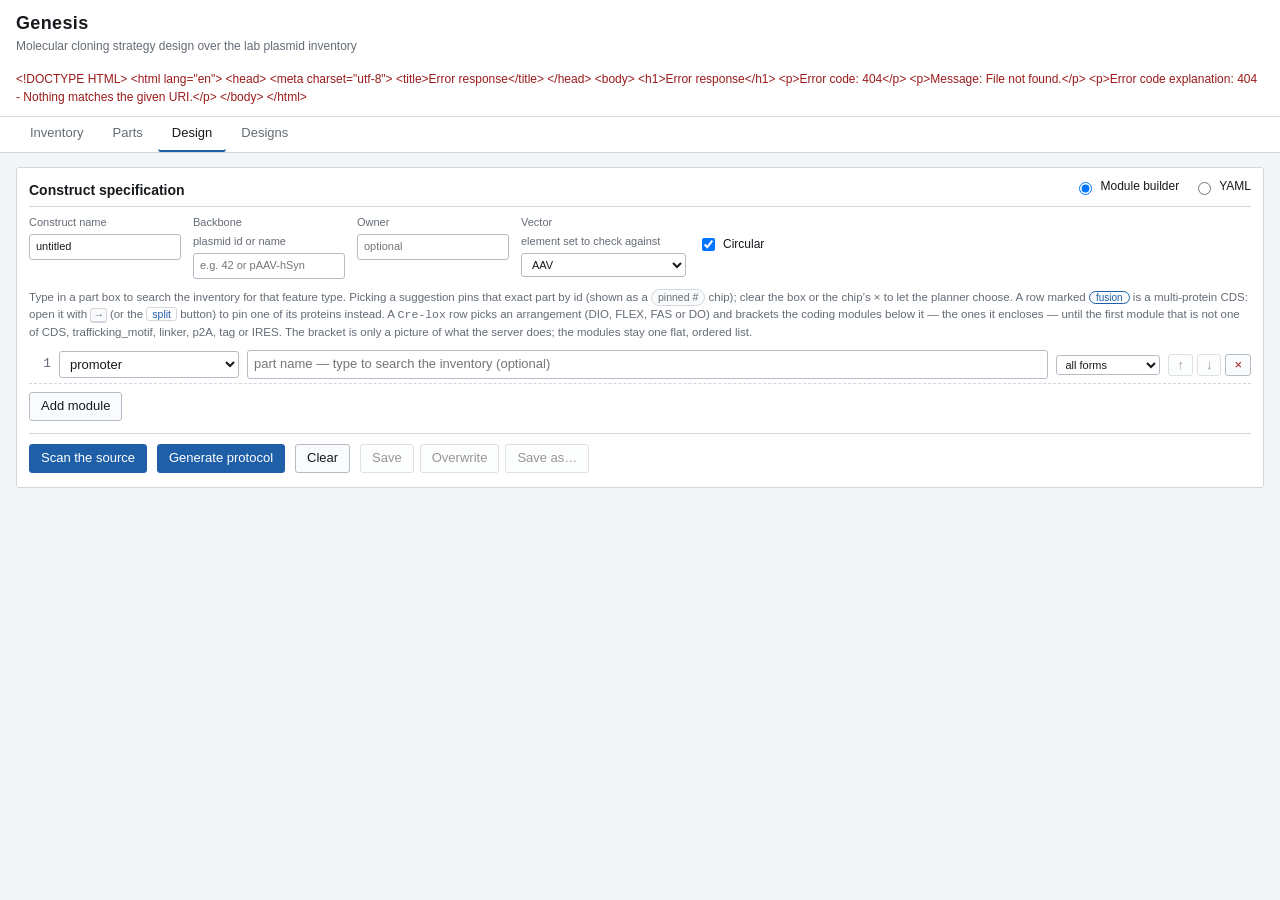
==== web/index.html @ 77aee43c "Settle the parents before writing a protocol around them Generate plan did everything at once: resol" ====
<!DOCTYPE html>
<html lang="en">
<head>
<meta charset="utf-8">
<meta name="viewport" content="width=device-width, initial-scale=1">
<title>Genesis</title>
<link rel="stylesheet" href="style.css">
</head>
<body>

<header class="topbar">
  <div class="brand">
    <h1>Genesis</h1>
    <p class="subtitle">Molecular cloning strategy design over the lab plasmid inventory</p>
  </div>
  <div class="stats" id="stats">
    <span class="stat-loading">loading stats&hellip;</span>
  </div>
</header>

<nav class="tabs" id="tabs">
  <button type="button" class="tab" data-tab="inventory">Inventory</button>
  <button type="button" class="tab" data-tab="parts">Parts</button>
  <button type="button" class="tab active" data-tab="design">Design</button>
  <button type="button" class="tab" data-tab="designs">Designs</button>
</nav>

<main>

  <!-- ================= INVENTORY ================= -->
  <section class="panel" id="panel-inventory" hidden>
    <div class="toolbar">
      <label>Search
        <input type="search" id="inv-q" placeholder="name, description or feature">
      </label>
      <label>Owner
        <select id="inv-owner"><option value="">all owners</option></select>
      </label>
      <button type="button" id="inv-go">Search</button>
      <span class="status" id="inv-status"></span>
    </div>
    <div class="split">
      <div class="split-main">
        <div id="inv-table" class="scroll-y"></div>
      </div>
      <aside class="split-side" id="inv-detail">
        <p class="muted">Select a plasmid to see its annotations and feature map.</p>
      </aside>
    </div>
  </section>

  <!-- ================= PARTS ================= -->
  <section class="panel" id="panel-parts" hidden>
    <div class="toolbar">
      <label>Type
        <select id="part-type"><option value="">all types</option></select>
      </label>
      <label>Search
        <input type="search" id="part-q" placeholder="part name">
      </label>
      <button type="button" id="part-go">Search</button>
      <span class="status" id="part-status"></span>
    </div>
    <div class="split">
      <div class="split-main">
        <div id="part-table" class="scroll-y"></div>
      </div>
      <aside class="split-side" id="part-detail">
        <p class="muted">Select a part to list its source plasmids.</p>
      </aside>
    </div>
  </section>

  <!-- ================= DESIGN ================= -->
  <section class="panel" id="panel-design">
    <div class="card builder">
      <div class="card-head">
        <h2>Construct specification</h2>
        <div class="mode-switch">
          <label><input type="radio" name="spec-mode" value="builder" checked> Module builder</label>
          <label><input type="radio" name="spec-mode" value="yaml"> YAML</label>
        </div>
      </div>

      <div id="builder-pane">
        <div class="field-row">
          <label>Construct name
            <input type="text" id="spec-name" value="untitled" placeholder="pAAV-hSyn-DIO-...">
          </label>
          <label>Backbone <span class="hint">plasmid id or name</span>
            <input type="text" id="spec-backbone" placeholder="e.g. 42 or pAAV-hSyn">
          </label>
          <label>Owner
            <input type="text" id="spec-owner" placeholder="optional">
          </label>
          <label>Vector <span class="hint">element set to check against</span>
            <select id="spec-vector">
              <option value="AAV" selected>AAV</option>
              <option value="">Auto (infer from backbone)</option>
              <option value="lentiviral">Lentiviral</option>
              <option value="plasmid">Plain plasmid</option>
            </select>
          </label>
          <label class="checkbox"><input type="checkbox" id="spec-circular" checked> Circular</label>
        </div>
        <p class="hint builder-hint">
          Type in a part box to search the inventory for that feature type.
          Picking a suggestion pins that exact part by id (shown as a
          <span class="pin-chip pin-chip-demo">pinned&nbsp;#</span> chip);
          clear the box or the chip&rsquo;s &times; to let the planner choose.
          A row marked <span class="seg-badge seg-badge-fusion">fusion</span> is a
          multi-protein CDS: open it with <kbd>&rarr;</kbd> (or the
          <span class="seg-open-demo">split</span> button) to pin one of its
          proteins instead.
          A <code>Cre-lox</code> row picks an arrangement (DIO, FLEX, FAS or DO)
          and brackets the coding modules below it &mdash; the ones it encloses
          &mdash; until the first module that is not one of CDS,
          trafficking_motif, linker, p2A, tag or IRES. The bracket is only a
          picture of what the server does; the modules stay one flat, ordered
          list.
        </p>
        <div id="modules"></div>
        <button type="button" id="add-module" class="secondary">Add module</button>
      </div>

      <div id="yaml-pane" hidden>
        <p class="hint">Flat YAML: top-level scalars plus a <code>modules:</code> list.</p>
        <textarea id="spec-yaml" spellcheck="false" rows="14"></textarea>
      </div>

      <div class="card-foot">
        <button type="button" id="scan" class="primary">Scan the source</button>
        <button type="button" id="generate" class="primary">Generate protocol</button>
        <button type="button" id="clear-spec" class="secondary"
                title="Reset the specification to an empty one and remove the plan on screen">Clear</button>
        <span class="save-group">
          <button type="button" id="save-version" class="secondary" disabled>Save</button>
          <button type="button" id="save-overwrite" class="secondary" disabled>Overwrite</button>
          <button type="button" id="save-as" class="secondary" disabled>Save as&hellip;</button>
        </span>
        <span class="status" id="design-status"></span>
      </div>
      <p class="save-link muted small" id="save-link"></p>
    </div>

    <div id="plan-out"></div>
  </section>

  <!-- ================= DESIGNS ================= -->
  <section class="panel" id="panel-designs" hidden>
    <div class="toolbar">
      <button type="button" id="designs-go">Reload</button>
      <span class="status" id="designs-status"></span>
    </div>
    <div id="designs-table" class="scroll-y"></div>
  </section>

</main>

<!-- Confirmation / prompt dialogs are built into this host by app.js. -->
<div id="modal-host" hidden></div>

<script src="app.js"></script>
</body>
</html>
---- web/style.css ----
/* Genesis - scientific-instrument UI. Light and dark via prefers-color-scheme. */

:root {
  --bg: #f4f5f7;
  --surface: #ffffff;
  --surface-2: #fafbfc;
  --border: #d3d7dd;
  --border-strong: #b6bcc5;
  --text: #16191d;
  --text-muted: #646c77;
  --accent: #1f5fa8;
  --accent-text: #ffffff;
  --row-hover: #eef3f9;
  --row-selected: #dfeaf7;

  --error-bg: #fdecec;
  --error-border: #d94040;
  --error-text: #9b1b1b;
  --warn-bg: #fdf5e3;
  --warn-border: #d39a16;
  --warn-text: #8a5d04;
  --ok-bg: #e9f5ec;
  --ok-border: #3f8f58;
  --ok-text: #226634;

  --overlay-shadow: 0 6px 18px rgba(16, 20, 26, 0.18);

  --mono: ui-monospace, "SF Mono", SFMono-Regular, Menlo, Consolas,
          "Liberation Mono", monospace;
  --sans: -apple-system, BlinkMacSystemFont, "Segoe UI", Roboto, "Helvetica Neue",
          Arial, "Noto Sans", sans-serif;

  --radius: 3px;
}

@media (prefers-color-scheme: dark) {
  :root {
    --bg: #15181c;
    --surface: #1d2126;
    --surface-2: #22262c;
    --border: #343a42;
    --border-strong: #4a515b;
    --text: #e3e6ea;
    --text-muted: #949ca7;
    --accent: #5a9bea;
    --accent-text: #0f1317;
    --row-hover: #262c34;
    --row-selected: #2b3744;

    --error-bg: #3a1f1f;
    --error-border: #e06060;
    --error-text: #ff9c9c;
    --warn-bg: #352c16;
    --warn-border: #d9a93a;
    --warn-text: #f0c56a;
    --ok-bg: #1d3327;
    --ok-border: #5bab74;
    --ok-text: #8fd3a4;

    --overlay-shadow: 0 8px 22px rgba(0, 0, 0, 0.6);
  }
}

* { box-sizing: border-box; }

html { -webkit-text-size-adjust: 100%; }

body {
  margin: 0;
  background: var(--bg);
  color: var(--text);
  font-family: var(--sans);
  font-size: 13px;
  line-height: 1.45;
}

h1, h2, h3, h4 { margin: 0; font-weight: 600; }
h1 { font-size: 18px; letter-spacing: 0.02em; }
h2 { font-size: 14px; }
h3 { font-size: 13px; }
h4 {
  font-size: 11px;
  text-transform: uppercase;
  letter-spacing: 0.07em;
  color: var(--text-muted);
  margin: 16px 0 6px;
}

code, .mono { font-family: var(--mono); font-size: 11.5px; }

/* ---------------- header ---------------- */

.topbar {
  display: flex;
  align-items: flex-end;
  justify-content: space-between;
  gap: 16px;
  flex-wrap: wrap;
  padding: 10px 16px;
  background: var(--surface);
  border-bottom: 1px solid var(--border);
}

.subtitle { margin: 2px 0 0; color: var(--text-muted); font-size: 12px; }

.stats { display: flex; gap: 14px; flex-wrap: wrap; font-size: 12px; }
.stat { color: var(--text-muted); }
.stat b { color: var(--text); font-variant-numeric: tabular-nums; }
.stat-loading { color: var(--text-muted); }
.stat-error { color: var(--error-text); }

/* ---------------- tabs ---------------- */

.tabs {
  display: flex;
  gap: 1px;
  padding: 0 16px;
  background: var(--surface);
  border-bottom: 1px solid var(--border);
}

.tab {
  appearance: none;
  -webkit-appearance: none;
  background: none;
  border: 0;
  border-bottom: 2px solid transparent;
  color: var(--text-muted);
  font: inherit;
  font-weight: 500;
  padding: 7px 14px;
  cursor: pointer;
}
.tab:hover { color: var(--text); }
.tab.active { color: var(--text); border-bottom-color: var(--accent); }

main { padding: 14px 16px 48px; }

/* ---------------- toolbar + form controls ---------------- */

.toolbar {
  display: flex;
  align-items: flex-end;
  gap: 10px;
  flex-wrap: wrap;
  margin-bottom: 10px;
}

label {
  display: flex;
  flex-direction: column;
  gap: 3px;
  font-size: 11px;
  color: var(--text-muted);
}
label.checkbox {
  flex-direction: row;
  align-items: center;
  gap: 5px;
  font-size: 12px;
  color: var(--text);
  padding-bottom: 5px;
}

.hint { color: var(--text-muted); font-weight: 400; }

input[type="text"], input[type="search"], select, textarea {
  font: inherit;
  color: var(--text);
  background: var(--surface);
  border: 1px solid var(--border-strong);
  border-radius: var(--radius);
  padding: 4px 6px;
  min-width: 150px;
}
textarea {
  width: 100%;
  font-family: var(--mono);
  font-size: 12px;
  resize: vertical;
}
input:focus, select:focus, textarea:focus {
  outline: 2px solid var(--accent);
  outline-offset: -1px;
}

button {
  font: inherit;
  font-weight: 500;
  padding: 4px 11px;
  border: 1px solid var(--border-strong);
  border-radius: var(--radius);
  background: var(--surface-2);
  color: var(--text);
  cursor: pointer;
}
button:hover:not(:disabled) { background: var(--row-hover); }
button:disabled { opacity: 0.45; cursor: default; }
button.primary {
  background: var(--accent);
  border-color: var(--accent);
  color: var(--accent-text);
}
/* Must restate the background: the generic button:hover rule above is more
   specific than button.primary, and would otherwise wash this one out. */
button.primary:hover:not(:disabled) {
  background: var(--accent);
  filter: brightness(1.12);
}
button.danger { color: var(--error-text); }

.button-row { display: flex; gap: 8px; align-items: center; flex-wrap: wrap; }

/* ---------------- status + errors ---------------- */

.status { font-size: 11.5px; color: var(--text-muted); }
.status-busy { color: var(--accent); }
.status-ok { color: var(--ok-text); }
.status-error { color: var(--error-text); font-weight: 600; }

.errorbox {
  display: flex;
  flex-direction: column;
  gap: 3px;
  background: var(--error-bg);
  border: 1px solid var(--error-border);
  border-left-width: 4px;
  border-radius: var(--radius);
  color: var(--error-text);
  padding: 8px 10px;
  margin: 8px 0;
}

.muted { color: var(--text-muted); }
.small { font-size: 11.5px; }
.inline-warn { color: var(--warn-text); }

/* ---------------- layout ---------------- */

.split { display: flex; gap: 14px; align-items: flex-start; }
.split-main { flex: 1 1 55%; min-width: 0; }
.split-side {
  flex: 1 1 45%;
  min-width: 0;
  background: var(--surface);
  border: 1px solid var(--border);
  border-radius: var(--radius);
  padding: 10px 12px;
  max-height: calc(100vh - 170px);
  overflow: auto;
}

@media (max-width: 900px) {
  .split { flex-direction: column; }
  .split-main, .split-side { width: 100%; flex: 1 1 auto; }
}

.scroll-y { max-height: calc(100vh - 190px); overflow: auto; }
.scroll-y.mid { max-height: 320px; }

.card {
  background: var(--surface);
  border: 1px solid var(--border);
  border-radius: var(--radius);
  padding: 10px 12px 14px;
  margin-bottom: 14px;
}
.card-head {
  display: flex;
  align-items: baseline;
  justify-content: space-between;
  gap: 12px;
  flex-wrap: wrap;
  border-bottom: 1px solid var(--border);
  padding-bottom: 6px;
  margin-bottom: 8px;
}
.card-foot {
  display: flex;
  align-items: center;
  gap: 10px;
  flex-wrap: wrap;
  margin-top: 12px;
  border-top: 1px solid var(--border);
  padding-top: 10px;
}

/* ---------------- tables ---------------- */

table.grid {
  width: 100%;
  border-collapse: collapse;
  font-size: 12px;
}
table.grid th {
  position: sticky;
  top: 0;
  z-index: 1;
  text-align: left;
  font-size: 10.5px;
  text-transform: uppercase;
  letter-spacing: 0.06em;
  color: var(--text-muted);
  font-weight: 600;
  background: var(--surface-2);
  border-bottom: 1px solid var(--border-strong);
  padding: 5px 7px;
  white-space: nowrap;
}
table.grid td {
  padding: 4px 7px;
  border-bottom: 1px solid var(--border);
  vertical-align: top;
}
table.grid tbody tr:nth-child(even) { background: var(--surface-2); }
table.grid tbody tr.clickable { cursor: pointer; }
table.grid tbody tr.clickable:hover { background: var(--row-hover); }
table.grid .num {
  text-align: right;
  white-space: nowrap;
  font-variant-numeric: tabular-nums;
}

.pill {
  display: inline-block;
  padding: 0 6px;
  border-radius: 9px;
  font-size: 10.5px;
  background: var(--surface-2);
  border: 1px solid var(--border);
  color: var(--text-muted);
  white-space: nowrap;
}
.pill-ok { background: var(--ok-bg); border-color: var(--ok-border); color: var(--ok-text); }
.pill-warn { background: var(--warn-bg); border-color: var(--warn-border); color: var(--warn-text); }
.pill-bad { background: var(--error-bg); border-color: var(--error-border); color: var(--error-text); }

.typetag { display: inline-flex; align-items: center; gap: 5px; white-space: nowrap; }
.swatch {
  display: inline-block;
  width: 9px;
  height: 9px;
  border-radius: 2px;
  flex: none;
}

dl.meta {
  display: grid;
  grid-template-columns: max-content 1fr;
  gap: 2px 10px;
  margin: 6px 0 0;
  font-size: 12px;
}
dl.meta dt { color: var(--text-muted); }
dl.meta dd { margin: 0; overflow-wrap: anywhere; }

/* ---------------- feature map ---------------- */

.map-wrap { margin: 6px 0 4px; }
.map-svg {
  width: 100%;
  /* The SVG sets its own height; it grows when codon-marker label rows are
     needed, and is exactly 132px when there are none. */
  min-height: 132px;
  overflow: hidden;
  background: var(--surface-2);
  border: 1px solid var(--border);
  border-radius: var(--radius);
}
.featuremap { display: block; }
.featuremap .axis-line, .featuremap .axis-tick {
  stroke: var(--border-strong);
  stroke-width: 1;
}
.featuremap .axis-label { fill: var(--text-muted); font-size: 10px; font-family: var(--mono); }
.featuremap .feat { stroke: rgba(0, 0, 0, 0.25); stroke-width: 0.5; }
/* Reverse-strand features: below the axis and outlined, so the inverted
   payload of a DIO cassette is distinguishable at a glance. */
.featuremap .feat-rev {
  stroke: var(--text);
  stroke-width: 1;
  stroke-dasharray: 3 2;
}
.featuremap .feat-label {
  fill: #ffffff;
  font-size: 10px;
  font-family: var(--sans);
  pointer-events: none;
}

/* ---- codon markers (start / stop / defects) ---- */
/* One pair of colour tokens per kind, inherited by the SVG group and by the
   legend chip. `--mark-color` draws the tick and swatch (the saturated border
   token, which has to read against a coloured feature block); `--mark-text`
   is the label (the darker/lighter text token, which has to read against the
   map background in both themes). This is the same split the rest of the app
   makes between `--*-border` and `--*-text`. */
.mark-ok { --mark-color: var(--ok-border); --mark-text: var(--ok-text); }
.mark-stop { --mark-color: var(--accent); --mark-text: var(--accent); }
.mark-warn { --mark-color: var(--warn-border); --mark-text: var(--warn-text); }
.mark-err { --mark-color: var(--error-border); --mark-text: var(--error-text); }

.featuremap .mark-hit { fill: transparent; stroke: none; }
.featuremap .mark-tick {
  stroke: var(--mark-color);
  stroke-width: 2;
  pointer-events: none;
}
.featuremap .mark-head { fill: var(--mark-color); pointer-events: none; }
.featuremap .mark-leader {
  stroke: var(--mark-color);
  stroke-width: 1;
  opacity: 0.65;
  pointer-events: none;
}
.featuremap .mark-label {
  fill: var(--mark-text);
  font-size: 10px;
  font-family: var(--sans);
  pointer-events: none;
}
/* Defects must read as defects: heavier tick, bolder label. */
.featuremap .mark-warn .mark-tick,
.featuremap .mark-err .mark-tick { stroke-width: 3; }
.featuremap .mark-warn .mark-label,
.featuremap .mark-err .mark-label { font-weight: 700; }
.featuremap .mark:hover .mark-leader { opacity: 1; }

.map-foot { font-size: 11px; margin-top: 3px; }
.legend { display: flex; flex-wrap: wrap; gap: 4px 12px; margin-top: 4px; font-size: 11px; }
.legend-item { display: inline-flex; align-items: center; gap: 5px; color: var(--text-muted); }
.legend-tick {
  width: 3px;
  height: 11px;
  border-radius: 1px;
  background: var(--mark-color);
  flex: none;
}
.legend-defect { color: var(--mark-text); font-weight: 600; }
.legend-defect .legend-tick { width: 4px; }

/* ---------------- design: module builder ---------------- */

.builder .mode-switch { display: flex; gap: 14px; }
.builder .mode-switch label {
  flex-direction: row;
  align-items: center;
  gap: 5px;
  font-size: 12px;
  color: var(--text);
}

.field-row { display: flex; gap: 12px; flex-wrap: wrap; margin-bottom: 10px; }

.module-row {
  display: flex;
  align-items: center;
  gap: 8px;
  padding: 4px 0;
  border-bottom: 1px dashed var(--border);
}
.module-index {
  width: 22px;
  text-align: right;
  color: var(--text-muted);
  font-variant-numeric: tabular-nums;
  font-family: var(--mono);
}
.module-row select { min-width: 180px; flex: none; }
.module-row input[type="text"] { flex: 1 1 220px; min-width: 160px; }
.row-buttons { display: flex; gap: 4px; flex: none; }
.row-buttons button { padding: 2px 8px; line-height: 1.2; }

#add-module { margin-top: 8px; }

.builder-hint { margin: 0 0 6px; font-size: 11.5px; }

/* ---------------- part typeahead ---------------- */

/* The dropdown is absolutely positioned inside .combo, so every ancestor on
   the way up has to stay unclipped or the list is cut off at the card edge. */
.builder, #modules, .module-row, .combo { overflow: visible; }

.combo {
  position: relative;
  display: flex;
  flex: 1 1 220px;
  min-width: 160px;
}
.combo input[type="text"] { width: 100%; min-width: 0; flex: 1 1 auto; }

.combo-list {
  position: absolute;
  top: calc(100% + 2px);
  left: 0;
  right: 0;
  z-index: 40;
  max-height: 264px;
  overflow-y: auto;
  background: var(--surface);
  border: 1px solid var(--border-strong);
  border-radius: var(--radius);
  box-shadow: var(--overlay-shadow);
}
.combo-list[hidden] { display: none; }

.combo-item {
  display: flex;
  align-items: baseline;
  gap: 8px;
  padding: 4px 8px;
  cursor: pointer;
}
.combo-item + .combo-item { border-top: 1px solid var(--border); }
.combo-item.active { background: var(--row-selected); }

.combo-name { flex: 1 1 auto; min-width: 0; overflow-wrap: anywhere; }
.combo-len {
  flex: none;
  color: var(--text-muted);
  font-size: 11px;
  white-space: nowrap;
}
.combo-sources {
  flex: none;
  min-width: 58px;
  text-align: right;
  white-space: nowrap;
  font-size: 11px;
  font-weight: 600;
  font-variant-numeric: tabular-nums;
  color: var(--accent);
}
.combo-sources.zero { color: var(--text-muted); font-weight: 400; }

.combo-empty { padding: 6px 8px; font-size: 11.5px; }

.pin-chip {
  display: inline-flex;
  align-items: center;
  gap: 2px;
  flex: none;
  padding: 0 3px 0 7px;
  border: 1px solid var(--border);
  border-radius: 9px;
  background: var(--surface-2);
  color: var(--text-muted);
  font-size: 10.5px;
  font-variant-numeric: tabular-nums;
  white-space: nowrap;
}
.pin-chip[hidden] { display: none; }
.pin-chip-demo { padding: 0 6px; }
.pin-clear {
  border: 0;
  background: none;
  color: inherit;
  padding: 0 3px;
  font-size: 12px;
  line-height: 1;
  cursor: pointer;
}
.pin-clear:hover:not(:disabled) { background: none; color: var(--error-text); }

/* ---------------- suggested construct name ---------------- */

.suggest-name {
  display: flex;
  align-items: center;
  gap: 7px;
  flex-wrap: wrap;
  margin: 7px 0 2px;
}
.suggest-value { color: var(--text); overflow-wrap: anywhere; }

button.linkish {
  background: none;
  border: 1px solid var(--accent);
  border-radius: 9px;
  color: var(--accent);
  font-size: 11px;
  font-weight: 600;
  padding: 0 8px;
  line-height: 1.6;
}
button.linkish:hover:not(:disabled) { background: var(--row-selected); }

/* ---------------- validation ---------------- */

.validation.has-errors {
  border-color: var(--error-border);
  border-left-width: 4px;
}
.counts { display: flex; gap: 10px; font-size: 11.5px; }
.count { font-variant-numeric: tabular-nums; }
.count-error { color: var(--error-text); font-weight: 700; }
.count-warning { color: var(--warn-text); }
.count.zero { color: var(--text-muted); font-weight: 400; }
.count-info { color: var(--text-muted); }

h4.lvl-error { color: var(--error-text); }
h4.lvl-warning { color: var(--warn-text); }

ul.issues { list-style: none; margin: 0; padding: 0; }
ul.issues li {
  display: flex;
  gap: 8px;
  align-items: baseline;
  padding: 4px 8px;
  border-left: 3px solid var(--border);
  background: var(--surface-2);
  margin-bottom: 2px;
  border-radius: 0 var(--radius) var(--radius) 0;
}
ul.issues-error li {
  border-left-color: var(--error-border);
  background: var(--error-bg);
  color: var(--error-text);
  font-weight: 600;
}
ul.issues-warning li {
  border-left-color: var(--warn-border);
  background: var(--warn-bg);
  color: var(--warn-text);
}
ul.issues-info li { color: var(--text-muted); }

ul.issues .cat {
  flex: none;
  min-width: 92px;
  font-family: var(--mono);
  font-size: 10.5px;
  text-transform: uppercase;
  letter-spacing: 0.04em;
  opacity: 0.85;
}
ul.issues .msg { flex: 1 1 auto; overflow-wrap: anywhere; }
ul.issues .loc { flex: none; font-size: 10.5px; opacity: 0.8; }

.warn-details { margin-top: 8px; }
.warn-details summary { cursor: pointer; color: var(--warn-text); font-size: 12px; }

/* ---------------- routes ---------------- */

.routes {
  display: grid;
  grid-template-columns: repeat(auto-fill, minmax(290px, 1fr));
  gap: 10px;
}

.route {
  border: 1px solid var(--border-strong);
  border-radius: var(--radius);
  background: var(--surface-2);
  padding: 8px 10px;
  cursor: pointer;
}
.route:hover { background: var(--row-hover); }
.route:focus-visible { outline: 2px solid var(--accent); outline-offset: 1px; }
.route.selected {
  border-color: var(--accent);
  box-shadow: inset 3px 0 0 var(--accent);
  background: var(--row-selected);
}
.route.infeasible { opacity: 0.55; background: var(--surface); }
.route.infeasible .route-head h3 { text-decoration: line-through; }

.route-head { display: flex; align-items: baseline; gap: 8px; flex-wrap: wrap; }
.route-head .rank {
  font-family: var(--mono);
  font-size: 11px;
  color: var(--text-muted);
}

dl.route-stats {
  display: grid;
  grid-template-columns: max-content 1fr max-content 1fr;
  gap: 1px 8px;
  margin: 7px 0 0;
  font-size: 11.5px;
}
dl.route-stats dt { color: var(--text-muted); white-space: nowrap; }
dl.route-stats dd {
  margin: 0;
  white-space: nowrap;
  font-variant-numeric: tabular-nums;
  font-family: var(--mono);
  font-size: 11px;
}

.route-note { margin: 7px 0 0; font-size: 11.5px; }
.route-note.reason {
  color: var(--error-text);
  background: var(--error-bg);
  border-radius: var(--radius);
  padding: 4px 6px;
}

/* ---------------- steps ---------------- */

ol.steps { margin: 0; padding-left: 26px; }
ol.steps li {
  padding: 5px 0;
  border-bottom: 1px solid var(--border);
}
ol.steps li::marker { color: var(--text-muted); font-variant-numeric: tabular-nums; }

.step-head { display: flex; gap: 8px; align-items: baseline; flex-wrap: wrap; }
.opcode {
  flex: none;
  background: var(--surface-2);
  border: 1px solid var(--border-strong);
  border-radius: var(--radius);
  padding: 0 5px;
  font-size: 10.5px;
  letter-spacing: 0.03em;
  color: var(--text);
  white-space: nowrap;
}
.step-desc { flex: 1 1 320px; }
.step-min { flex: none; font-variant-numeric: tabular-nums; font-size: 11px; }
.step-io { margin-top: 2px; }
.step-note {
  margin-top: 2px;
  font-size: 11.5px;
  color: var(--text-muted);
  border-left: 2px solid var(--border);
  padding-left: 7px;
}

/* ---------------- sequences ---------------- */

.seq { overflow-wrap: anywhere; letter-spacing: 0.01em; }
.seq .tail { color: var(--text-muted); }
.seq .anneal { color: var(--text); font-weight: 600; }

/* ---------------- exports ---------------- */

.exports .button-row { margin-top: 2px; }

/* ---------------- save modes ---------------- */

.save-group { display: inline-flex; gap: 6px; }
.save-link { margin: 6px 0 0; }
.save-link:empty { display: none; }

/* ---------------- modal dialogs ---------------- */

#modal-host[hidden] { display: none; }

.modal-backdrop {
  position: fixed;
  inset: 0;
  z-index: 100;
  display: flex;
  align-items: center;
  justify-content: center;
  padding: 20px;
  background: rgba(16, 20, 26, 0.45);
}
@media (prefers-color-scheme: dark) {
  .modal-backdrop { background: rgba(0, 0, 0, 0.62); }
}

.modal-card {
  width: 100%;
  max-width: 460px;
  max-height: calc(100vh - 40px);
  overflow: auto;
  background: var(--surface);
  border: 1px solid var(--border-strong);
  border-radius: var(--radius);
  box-shadow: var(--overlay-shadow);
  padding: 14px 16px 12px;
}
.modal-title { margin-bottom: 8px; font-size: 14px; }
.modal-body p { margin: 0 0 8px; font-size: 12px; line-height: 1.5; }
.modal-body p:last-child { margin-bottom: 0; }
.modal-stress { color: var(--error-text); font-weight: 600; }
.modal-input {
  width: 100%;
  margin: 2px 0 8px;
  font-family: var(--mono);
}
.modal-error {
  margin: 8px 0 0;
  padding: 7px 9px;
  font-size: 11.5px;
  line-height: 1.45;
  background: var(--error-bg);
  border: 1px solid var(--error-border);
  border-radius: var(--radius);
  color: var(--error-text);
}
.modal-error[hidden] { display: none; }
.modal-foot {
  display: flex;
  justify-content: flex-end;
  gap: 8px;
  margin-top: 12px;
}
button.danger-solid {
  background: var(--error-border);
  border-color: var(--error-border);
  color: #ffffff;
  font-weight: 600;
}
button.danger-solid:hover:not(:disabled) { filter: brightness(1.1); }
@media (prefers-color-scheme: dark) {
  button.danger-solid { color: #1a0d0d; }
}

/* ---------------- designs: delete controls ---------------- */

.row-delete { display: inline-flex; gap: 5px; white-space: nowrap; }
.row-delete button { padding: 1px 7px; font-size: 11px; line-height: 1.4; }

/* ---------------- vector family ---------------- */

.card.vector.has-conflict { border-left: 3px solid var(--warn-border); }
.card.vector.has-gaps { border-left: 3px solid var(--error-border); }
.card.vector.is-complete { border-left: 3px solid var(--ok-border); }

.vector .conflict {
  display: flex;
  flex-direction: column;
  gap: 3px;
  margin-bottom: 10px;
  padding: 9px 11px;
  background: var(--warn-bg);
  border: 1px solid var(--warn-border);
  border-radius: var(--radius);
  color: var(--warn-text);
  font-size: 12px;
  line-height: 1.5;
}
.vector .conflict strong { font-size: 12px; }

dl.vector-facts {
  display: grid;
  grid-template-columns: max-content 1fr;
  gap: 2px 12px;
  margin: 0 0 8px;
  font-size: 12px;
}
dl.vector-facts dt { color: var(--text-muted); white-space: nowrap; }
dl.vector-facts dd { margin: 0; overflow-wrap: anywhere; }

.vector-evidence {
  margin: 0 0 9px;
  font-size: 11.5px;
  line-height: 1.5;
  overflow-wrap: anywhere;
}
.vector-note { margin: 0 0 9px; font-size: 11.5px; line-height: 1.5; }

.vector-verdict {
  display: flex;
  align-items: baseline;
  gap: 8px;
  flex-wrap: wrap;
  margin: 0 0 8px;
  font-size: 12px;
  line-height: 1.5;
}
.vector-verdict.ok { color: var(--ok-text); }

.vector-missing {
  display: flex;
  align-items: baseline;
  gap: 8px;
  flex-wrap: wrap;
  margin-bottom: 6px;
  font-size: 11.5px;
}
.vector-missing .lvl { font-weight: 600; white-space: nowrap; }

.elements { display: inline-flex; flex-wrap: wrap; gap: 4px; }
.element {
  padding: 0 6px;
  border: 1px solid var(--border);
  border-radius: 9px;
  font-family: var(--mono);
  font-size: 10.5px;
  line-height: 1.7;
  white-space: nowrap;
}
.element-required {
  background: var(--error-bg);
  border-color: var(--error-border);
  color: var(--error-text);
}
.element-expected {
  background: var(--warn-bg);
  border-color: var(--warn-border);
  color: var(--warn-text);
}

.vector-set { margin-top: 4px; }
.vector-set summary {
  cursor: pointer;
  color: var(--text-muted);
  font-size: 11.5px;
}
.vector-set[open] summary { margin-bottom: 7px; }

/* ---------------- part picker: fusions and their pieces ---------------- */

.module-row select.form-filter {
  flex: none;
  min-width: 104px;
  width: 104px;
  font-size: 11px;
  padding: 2px 4px;
}

/* The "[1 of 2]" suffix is the useful part of a generated segment name, so
   it is its own element: it never wraps or shrinks, and the long stem is
   what gives way when the row is narrow. */
.combo-name { display: flex; align-items: baseline; gap: 5px; min-width: 0; }
.combo-stem {
  min-width: 0;
  overflow: hidden;
  text-overflow: ellipsis;
  white-space: nowrap;
}
.seg-suffix {
  flex: none;
  font-family: var(--mono);
  font-size: 10.5px;
  font-weight: 600;
  color: var(--accent);
  white-space: nowrap;
}

.seg-badge {
  flex: none;
  padding: 0 6px;
  border: 1px solid var(--border);
  border-radius: 9px;
  background: var(--surface-2);
  font-size: 10px;
  line-height: 1.6;
  white-space: nowrap;
  color: var(--text-muted);
}
.seg-badge-fusion {
  border-color: var(--accent);
  color: var(--accent);
}
.seg-badge-piece {
  border-color: var(--ok-border);
  color: var(--ok-text);
  background: var(--ok-bg);
}

.seg-open {
  flex: none;
  padding: 0 6px;
  font-size: 10.5px;
  line-height: 1.6;
  color: var(--accent);
  border-color: var(--border);
  opacity: 0.55;
}
.combo-item:hover .seg-open,
.combo-item.active .seg-open { opacity: 1; border-color: var(--accent); }
.seg-open-demo {
  padding: 0 5px;
  border: 1px solid var(--border);
  border-radius: var(--radius);
  color: var(--accent);
  font-size: 10.5px;
}

.combo-back { color: var(--text-muted); font-size: 11.5px; }
.combo-segment { padding-left: 18px; }
.combo-foot {
  padding: 4px 8px;
  border-top: 1px solid var(--border);
  font-size: 10.5px;
}

kbd {
  padding: 0 4px;
  border: 1px solid var(--border);
  border-bottom-width: 2px;
  border-radius: var(--radius);
  background: var(--surface-2);
  font-family: var(--mono);
  font-size: 10.5px;
}

/* ---------------- Cre-lox cassette bracket ---------------- */

/* The cassette rule has to read as a bracket in both themes, so it gets its
   own token rather than borrowing the accent. */
:root { --crelox: #a0398c; --crelox-soft: rgba(160, 57, 140, 0.08); }
@media (prefers-color-scheme: dark) {
  :root { --crelox: #cc78bd; --crelox-soft: rgba(204, 120, 189, 0.12); }
}

.module-row select.mode-select {
  flex: none;
  min-width: 190px;
  width: 190px;
  font-size: 11px;
  padding: 2px 4px;
  border-color: var(--crelox);
  color: var(--crelox);
}

/* The group is a picture of what the server does with the flat module list:
   the Cre-lox row opens it, the enclosed rows sit inside the rule, and the
   foot says where it closes. */
.cassette {
  margin: 2px 0 6px;
  border: 1px solid var(--crelox);
  border-radius: var(--radius);
  background: var(--crelox-soft);
  padding: 2px 6px 5px;
}
.cassette > .module-row { border-bottom: none; }

.cassette-label {
  display: flex;
  align-items: baseline;
  gap: 8px;
  flex-wrap: wrap;
  margin: 0 0 2px 28px;
  font-size: 11.5px;
  cursor: help;
}
.cassette-mode {
  font-family: var(--mono);
  font-weight: 700;
  color: var(--crelox);
  letter-spacing: 0.03em;
}
.cassette-meaning { color: var(--text); }
.cassette-count { margin-left: auto; }

.cassette-body {
  margin-left: 28px;
  padding-left: 10px;
  border-left: 3px solid var(--crelox);
  background: var(--surface);
  border-radius: 0 var(--radius) var(--radius) 0;
}
.cassette-body .module-row:last-child { border-bottom: none; }

.cassette-foot {
  display: flex;
  align-items: center;
  gap: 8px;
  margin-left: 28px;
  padding-top: 3px;
  font-size: 10.5px;
}
.cassette-foot::before {
  content: "";
  width: 16px;
  height: 0;
  border-top: 3px solid var(--crelox);
}

.cassette-empty { border-style: dashed; }
.cassette-warn { margin: 2px 0 0 28px; line-height: 1.5; }

/* The same arrangement, restated on the plan. */
.crelox-summary { display: flex; flex-wrap: wrap; gap: 8px; margin: 2px 0 8px; }
.crelox-chip {
  display: inline-flex;
  align-items: baseline;
  gap: 7px;
  padding: 1px 9px;
  border: 1px solid var(--crelox);
  border-radius: 9px;
  background: var(--crelox-soft);
  font-size: 11.5px;
  cursor: help;
}
.crelox-key {
  font-family: var(--mono);
  font-weight: 700;
  color: var(--crelox);
}

/* ---------------- verification ---------------- */

.card.verification.verify-pass { border-left: 3px solid var(--ok-border); }
.card.verification.verify-fail { border-left: 3px solid var(--error-border); }

.verdict {
  display: flex;
  align-items: center;
  gap: 11px;
  flex-wrap: wrap;
  margin-bottom: 10px;
  padding: 9px 11px;
  border: 1px solid var(--border);
  border-radius: var(--radius);
  background: var(--surface-2);
}
.verify-pass .verdict { background: var(--ok-bg); border-color: var(--ok-border); }
.verify-fail .verdict { background: var(--error-bg); border-color: var(--error-border); }

.verdict-pill {
  flex: none;
  padding: 2px 12px;
  border: 1px solid var(--border);
  border-radius: 10px;
  font-family: var(--mono);
  font-size: 13px;
  font-weight: 700;
  letter-spacing: 0.08em;
}
.verdict-text { font-size: 12px; line-height: 1.5; }
.verify-pass .verdict-text { color: var(--ok-text); }
.verify-fail .verdict-text { color: var(--error-text); font-weight: 600; }

.recombined {
  margin: 10px 0;
  padding: 9px 11px;
  border: 1px solid var(--border);
  border-left-width: 3px;
  border-radius: var(--radius);
  background: var(--surface-2);
}
.recombined.is-ok { border-left-color: var(--ok-border); }
.recombined.is-bad { border-left-color: var(--error-border); }
/* A Cre-OFF cassette has nothing stored inverted: neither a pass nor a fault. */
.recombined.is-neutral { border-left-color: var(--border-strong); }
.recombined h4 { margin: 0 0 6px; }
.recombined-verdict {
  display: flex;
  align-items: baseline;
  gap: 8px;
  flex-wrap: wrap;
  margin: 0 0 8px;
  font-size: 12px;
  line-height: 1.5;
}

tr.row-bad td {
  background: var(--error-bg);
  color: var(--error-text);
}

.observed { margin-top: 8px; }
.observed summary,
.construct-elements summary,
.construct-sequence summary {
  cursor: pointer;
  color: var(--text-muted);
  font-size: 11.5px;
}
.observed[open] summary,
.construct-elements[open] summary,
.construct-sequence[open] summary { margin-bottom: 7px; }

/* ---------------- the full designed construct ---------------- */

.construct-full .construct-facts { margin-top: 8px; }
.construct-full .button-row { margin-bottom: 8px; }
.construct-elements { margin-bottom: 6px; }

/* A 15 kb construct is ~250 lines: one <pre> with one text node, scrolled
   inside its own box so it never takes the page over. */
.seq-block {
  margin: 0;
  max-height: 60vh;
  overflow: auto;
  overscroll-behavior: contain;
  padding: 8px 10px;
  border: 1px solid var(--border);
  border-radius: var(--radius);
  background: var(--surface-2);
  color: var(--text);
  font-size: 11.5px;
  line-height: 1.5;
  white-space: pre;
  letter-spacing: 0.02em;
}

/* ---------------- modal lists ---------------- */

.modal-list {
  margin: 0 0 8px;
  padding-left: 20px;
  font-size: 12px;
  line-height: 1.5;
}
.modal-list li { margin-bottom: 3px; }

/* --- circular plasmid map ------------------------------------------------
   A plasmid is a circle; a linear track implies the ends are ends, and a
   cassette that wraps the origin looks broken on one. */
.map-circular { width: 100%; display: flex; justify-content: center; }
.circ-svg { max-width: 560px; display: block; }
.circ-backbone { stroke: var(--border-strong); fill: none; }
.circ-origin { stroke: var(--text-muted); stroke-width: 1; }
.circ-tick { fill: var(--text-muted); font-size: 9px; font-family: var(--sans); }
.circ-leader { stroke: var(--border-strong); stroke-width: 0.8; }
.circ-label { font-size: 10px; font-family: var(--sans); }
.circ-name {
  fill: var(--text); font-size: 12px; font-weight: 600;
  font-family: var(--sans);
}
.circ-size { fill: var(--text); font-size: 13px; font-family: var(--sans); }
.circ-topo { fill: var(--text-muted); font-size: 10px; font-family: var(--sans); }
.circ-feature path { transition: stroke-width 0.1s; }
.circ-feature:hover path { stroke-width: 11; }
.circ-codon line { stroke-width: 1.6; }
.circ-codon.mark-start line { stroke: var(--ok-border); }
.circ-codon.mark-stop line { stroke: var(--accent); }
.circ-codon.mark-premature_stop line,
.circ-codon.mark-missing_start line,
.circ-codon.mark-missing_stop line { stroke: var(--error-border); stroke-width: 2.2; }

.map-toggle { display: flex; gap: 4px; margin: 0 0 8px; }
.map-toggle button {
  font: inherit; font-size: 11px; padding: 3px 10px; cursor: pointer;
  border: 1px solid var(--border); background: var(--surface-2);
  color: var(--text-muted); border-radius: var(--radius);
}
.map-toggle button.active {
  background: var(--accent); color: var(--accent-text);
  border-color: var(--accent);
}
.map-note { margin: 6px 0 0; }

/* --- cloning scheme: the two parent plasmids ---------------------------- */
.parent-grid {
  display: grid; gap: 16px;
  grid-template-columns: repeat(auto-fit, minmax(320px, 1fr));
}
.parent-card {
  border: 1px solid var(--border); border-radius: var(--radius);
  padding: 12px; background: var(--surface-2);
}
.parent-head {
  display: flex; align-items: baseline; gap: 8px; flex-wrap: wrap;
  margin-bottom: 4px;
}
.parent-role {
  font-size: 10px; font-weight: 700; letter-spacing: 0.06em;
  padding: 2px 6px; border-radius: 3px;
}
.parent-role.recipient { background: var(--error-bg); color: var(--error-text); }
.parent-role.donor { background: var(--ok-bg); color: var(--ok-text); }
.circ-highlight { fill: none; }
.circ-highlight.hl-cut { stroke: var(--error-border); }
.circ-highlight.hl-take { stroke: var(--ok-border); }
.circ-hl-label { font-size: 10px; font-weight: 600; font-family: var(--sans); }
.circ-hl-label.hl-cut { fill: var(--error-text); }
.circ-hl-label.hl-take { fill: var(--ok-text); }
.donor-alt { font-family: var(--mono); font-size: 11px; }

/* --- choosing a parent -------------------------------------------------- */
.parent-picker { margin-top: 10px; border-top: 1px solid var(--border); padding-top: 8px; }
.picker-head { margin-bottom: 6px; }
.picker-list { display: flex; flex-direction: column; gap: 3px; }
.picker-row {
  display: grid; grid-template-columns: auto auto 1fr auto; gap: 8px;
  align-items: baseline; text-align: left; width: 100%;
  font: inherit; font-size: 12px; cursor: pointer;
  padding: 5px 8px; border-radius: var(--radius);
  border: 1px solid transparent; background: transparent; color: var(--text);
}
.picker-row:hover { background: var(--row-hover); }
.picker-row.active { border-color: var(--border-strong); background: var(--row-selected); }
.picker-row.pinned { border-color: var(--accent); }
.picker-name { font-weight: 600; overflow-wrap: anywhere; }
.picker-why { grid-column: 3; }
.picker-owner { text-align: right; }
.pill-accent { background: var(--accent); color: var(--accent-text); }
@media (max-width: 720px) {
  .picker-row { grid-template-columns: 1fr; gap: 2px; }
  .picker-why, .picker-owner { grid-column: 1; text-align: left; }
}
.circ-caption {
  margin: 2px 0 0; text-align: center; font-size: 11.5px; font-weight: 600;
}
.circ-caption.hl-cut { color: var(--error-text); }
.circ-caption.hl-take { color: var(--ok-text); }

/* ---- cloning simulation ------------------------------------------- */
.sim-card .sim-grid {
  display: grid;
  grid-template-columns: repeat(auto-fit, minmax(260px, 1fr));
  gap: 18px;
  margin: 12px 0 4px;
}
.sim-source {
  border: 1px solid var(--line);
  border-radius: 10px;
  padding: 10px 12px 4px;
  background: var(--panel);
}
.sim-source-head {
  display: flex;
  align-items: center;
  gap: 8px;
  margin-bottom: 2px;
}
.sim-swatch {
  display: inline-block;
  width: 11px;
  height: 11px;
  border-radius: 3px;
  vertical-align: middle;
}

/* ---- candidate parents -------------------------------------------- */
.cand-list { display: flex; flex-direction: column; gap: 2px; margin: 6px 0 10px; }
.cand-row {
  display: grid;
  grid-template-columns: 20px 46px minmax(140px, 1.4fr) minmax(120px, 1fr) 2fr;
  align-items: center;
  gap: 10px;
  padding: 6px 8px;
  border-radius: 7px;
  cursor: pointer;
}
.cand-row:hover { background: var(--row-hover, rgba(127, 127, 127, 0.10)); }
.cand-on { background: var(--row-hover, rgba(127, 127, 127, 0.16)); }
.cand-score {
  font-variant-numeric: tabular-nums;
  font-weight: 600;
  text-align: right;
}
.cand-name { font-weight: 600; overflow-wrap: anywhere; }
.cand-has { overflow-wrap: anywhere; }
.cand-donor {
  border-left: 2px solid var(--line);
  padding-left: 12px;
  margin: 8px 0 12px;
}
@media (max-width: 820px) {
  .cand-row { grid-template-columns: 20px 46px 1fr; }
  .cand-row .muted { grid-column: 3; }
}

.cand-head {
  font-size: 0.78rem;
  letter-spacing: 0.04em;
  text-transform: uppercase;
  color: var(--muted);
  cursor: default;
}
.cand-head:hover { background: none; }
.cand-name .pill { margin-left: 7px; font-size: 0.72rem; vertical-align: middle; }
.pill-soft { background: var(--line); color: var(--muted); }
.cand-score-soft { opacity: 0.65; }
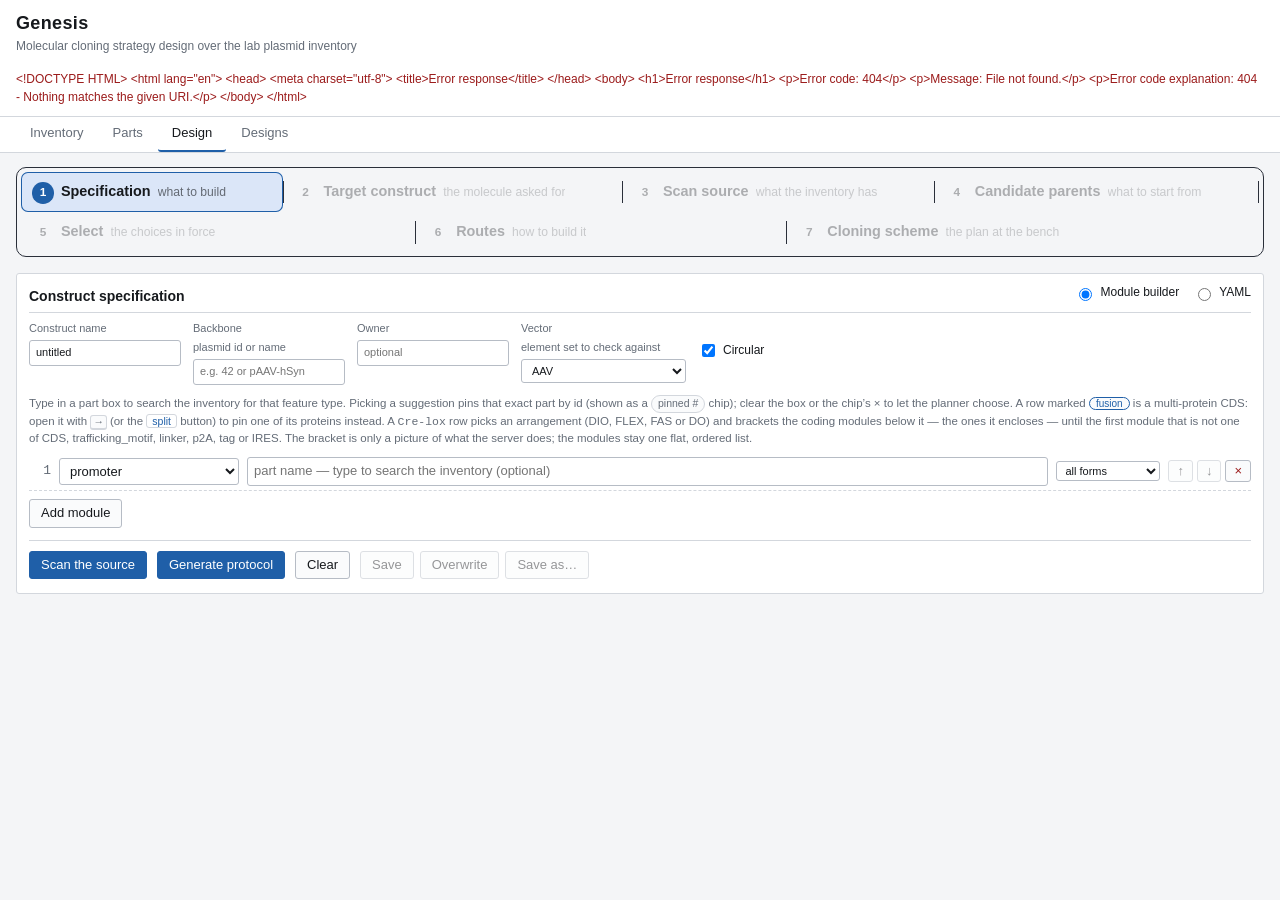
==== commit 264a7bd2: "Lay the design out as the sequence of steps it already is The design panel was one column several sc" ====
--- a/web/index.html
+++ b/web/index.html
@@ -73,6 +73,12 @@
 
   <!-- ================= DESIGN ================= -->
   <section class="panel" id="panel-design">
+    <!-- The design reads as a sequence of steps, so it is laid out as one.
+         Each step is a pane; only the current one is on screen, which is
+         what stops the page being a single column several screens long. -->
+    <nav class="steps" id="steps" aria-label="Design steps"></nav>
+
+    <div class="step-pane" id="step-spec">
     <div class="card builder">
       <div class="card-head">
         <h2>Construct specification</h2>
@@ -142,8 +148,17 @@
       </div>
       <p class="save-link muted small" id="save-link"></p>
     </div>
+    </div>
 
-    <div id="plan-out"></div>
+    <div class="step-pane" id="step-target" hidden></div>
+    <div class="step-pane" id="step-scan" hidden></div>
+    <div class="step-pane" id="step-parents" hidden></div>
+    <div class="step-pane" id="step-select" hidden></div>
+    <div class="step-pane" id="step-routes" hidden></div>
+    <div class="step-pane" id="step-scheme" hidden></div>
+
+    <!-- Kept for anything not yet filed under a step. -->
+    <div id="plan-out" hidden></div>
   </section>
 
   <!-- ================= DESIGNS ================= -->
--- a/web/style.css
+++ b/web/style.css
@@ -1211,6 +1211,12 @@
 .circ-topo { fill: var(--text-muted); font-size: 10px; font-family: var(--sans); }
 .circ-feature path { transition: stroke-width 0.1s; }
 .circ-feature:hover path { stroke-width: 11; }
+/* N and C termini, written inside the ring against the feature colour. */
+.circ-terminus {
+  font-size: 7px;
+  font-weight: 700;
+  pointer-events: none;
+}
 .circ-codon line { stroke-width: 1.6; }
 .circ-codon.mark-start line { stroke: var(--ok-border); }
 .circ-codon.mark-stop line { stroke: var(--accent); }
@@ -1353,3 +1359,117 @@
 .cand-name .pill { margin-left: 7px; font-size: 0.72rem; vertical-align: middle; }
 .pill-soft { background: var(--line); color: var(--muted); }
 .cand-score-soft { opacity: 0.65; }
+
+/* --- part picker grouped by protein ------------------------------------ */
+/* A family heading names the protein its rows share; it is a label, not a
+   choice, so it does not highlight and cannot be selected. */
+.combo-item.combo-head {
+  cursor: default;
+  padding-top: 0.5rem;
+  border-top: 1px solid var(--line, #2a2f3a);
+  opacity: 0.95;
+}
+.combo-item.combo-head:hover { background: none; }
+.fam-core { font-weight: 700; }
+.fam-aa { opacity: 0.6; font-size: 0.85em; margin-left: 0.5rem; }
+.fam-count { margin-left: auto; opacity: 0.6; font-size: 0.85em; }
+.combo-item.combo-variant { padding-left: 1.5rem; }
+.var-label { }
+.var-label.plain { opacity: 0.85; }
+/* How many catalogued rows collapsed into this one entry. */
+.var-rows {
+  margin-left: 0.45rem;
+  padding: 0 0.3rem;
+  border-radius: 3px;
+  font-size: 0.78em;
+  opacity: 0.75;
+  background: var(--chip, rgba(255,255,255,0.08));
+}
+
+/* --- design steps ------------------------------------------------------ */
+/* The design is a sequence, so it reads as one: a numbered rail across the
+   top, one pane on screen at a time. The alternative was a single column
+   several screens tall, where finding the routes meant scrolling past the
+   whole construct. */
+.steps {
+  display: flex;
+  align-items: stretch;
+  flex-wrap: wrap;
+  gap: 0;
+  margin: 0 0 1rem;
+  padding: 0.25rem;
+  border: 1px solid var(--line, #2a2f3a);
+  border-radius: 10px;
+  background: var(--panel, rgba(255, 255, 255, 0.02));
+}
+.steps .step {
+  display: flex;
+  align-items: baseline;
+  gap: 0.45rem;
+  flex: 1 1 auto;
+  min-width: 0;
+  padding: 0.55rem 0.7rem;
+  border: 0;
+  border-radius: 7px;
+  background: none;
+  color: inherit;
+  font: inherit;
+  text-align: left;
+  cursor: pointer;
+  opacity: 0.72;
+}
+.steps .step:hover:not(:disabled) { background: rgba(255, 255, 255, 0.05); opacity: 1; }
+.steps .step.active {
+  background: var(--accent-soft, rgba(90, 150, 255, 0.16));
+  opacity: 1;
+  box-shadow: inset 0 0 0 1px var(--accent, #5a96ff);
+}
+.steps .step:disabled { cursor: default; opacity: 0.32; }
+/* The number carries the order, so the label does not have to. */
+.steps .step-n {
+  flex: 0 0 auto;
+  width: 1.35rem;
+  height: 1.35rem;
+  line-height: 1.35rem;
+  text-align: center;
+  border-radius: 50%;
+  font-size: 0.74rem;
+  font-weight: 700;
+  background: rgba(255, 255, 255, 0.1);
+}
+.steps .step.active .step-n { background: var(--accent, #5a96ff); color: #fff; }
+.steps .step-label { font-weight: 600; font-size: 0.9rem; white-space: nowrap; }
+.steps .step-hint {
+  font-size: 0.76rem;
+  opacity: 0.6;
+  white-space: nowrap;
+  overflow: hidden;
+  text-overflow: ellipsis;
+}
+.steps .step-sep {
+  flex: 0 0 auto;
+  align-self: center;
+  width: 1px;
+  height: 1.4rem;
+  background: var(--line, #2a2f3a);
+}
+/* Below a tablet the hints are the first thing to go, then the rail wraps. */
+@media (max-width: 1100px) {
+  .steps .step-hint { display: none; }
+}
+@media (max-width: 720px) {
+  .steps .step { flex: 1 1 42%; }
+  .steps .step-sep { display: none; }
+}
+
+/* --- step 5: the choices in force -------------------------------------- */
+.sel-row {
+  display: flex;
+  align-items: baseline;
+  gap: 0.6rem;
+  padding: 0.4rem 0;
+  border-bottom: 1px solid var(--line, #2a2f3a);
+}
+.sel-row:last-child { border-bottom: 0; }
+.sel-what { flex: 0 0 11rem; opacity: 0.7; font-size: 0.88rem; }
+.sel-name { flex: 1 1 auto; font-weight: 600; }
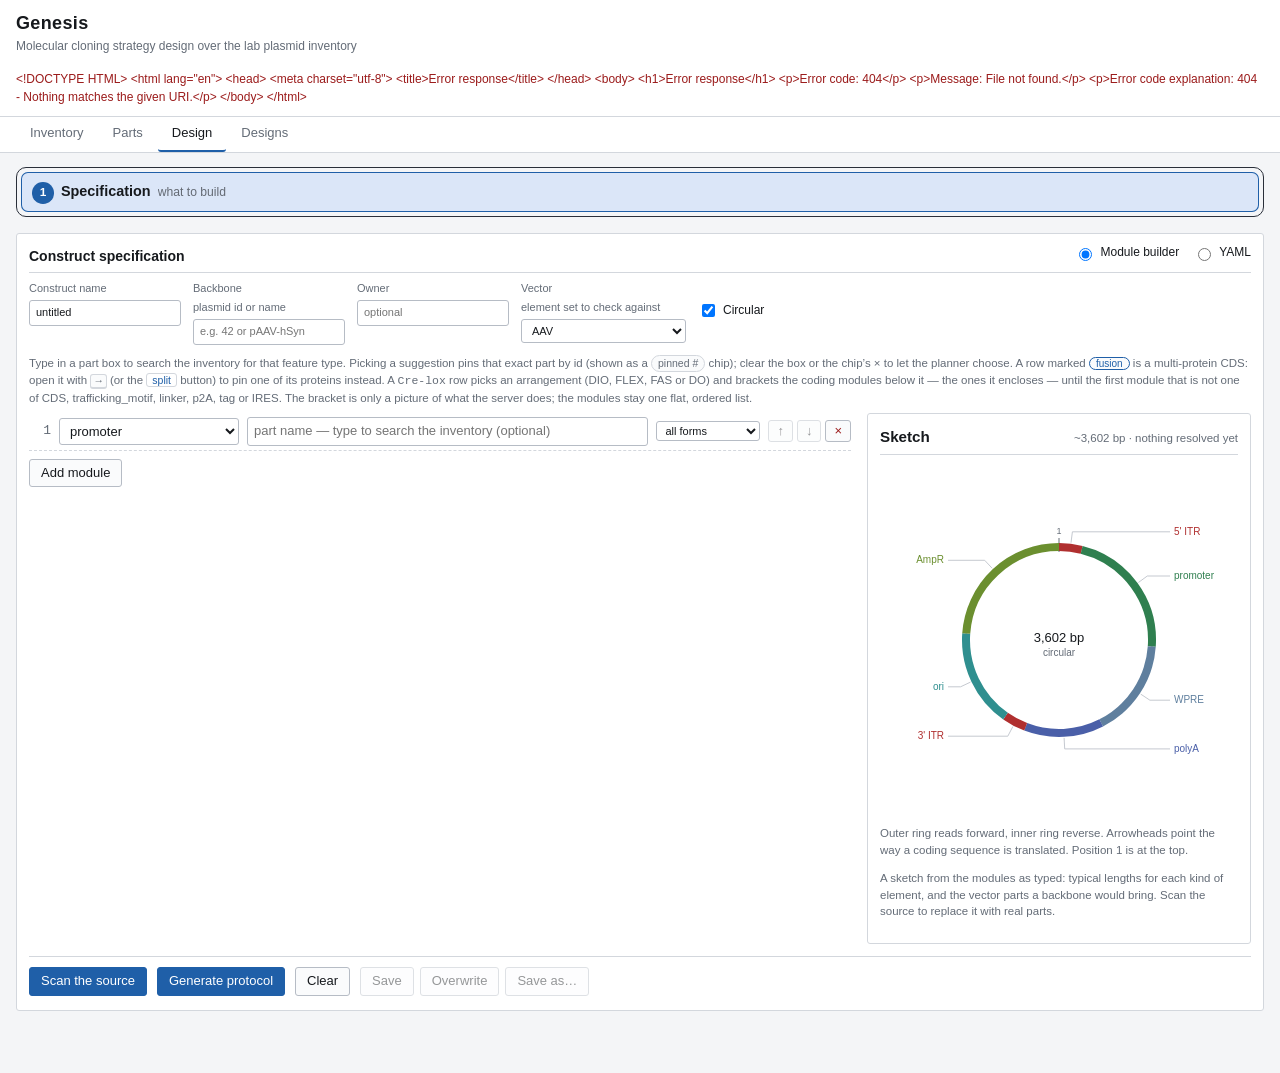
==== commit dcf273f3: "Tell the four QuasAr2s apart, and sketch the plasmid while it is typed Searching QuasAr returned eig" ====
--- a/web/index.html
+++ b/web/index.html
@@ -125,8 +125,15 @@
           picture of what the server does; the modules stay one flat, ordered
           list.
         </p>
-        <div id="modules"></div>
-        <button type="button" id="add-module" class="secondary">Add module</button>
+        <div class="spec-split">
+          <div class="spec-modules">
+            <div id="modules"></div>
+            <button type="button" id="add-module" class="secondary">Add module</button>
+          </div>
+          <!-- Drawn from the modules as typed, so the shape of the plasmid
+               is visible before anything is designed. -->
+          <aside class="spec-preview card" id="spec-preview"></aside>
+        </div>
       </div>
 
       <div id="yaml-pane" hidden>
--- a/web/style.css
+++ b/web/style.css
@@ -1473,3 +1473,44 @@
 .sel-row:last-child { border-bottom: 0; }
 .sel-what { flex: 0 0 11rem; opacity: 0.7; font-size: 0.88rem; }
 .sel-name { flex: 1 1 auto; font-weight: 600; }
+
+/* --- specification: modules beside a live sketch ----------------------- */
+.spec-split {
+  display: grid;
+  grid-template-columns: minmax(0, 1fr) minmax(260px, 24rem);
+  gap: 1rem;
+  align-items: start;
+}
+.spec-modules { min-width: 0; }
+.spec-preview {
+  position: sticky;
+  top: 0.5rem;
+  padding: 0.75rem;
+  margin: 0;
+}
+.spec-preview .card-head { margin-bottom: 0.4rem; }
+.spec-preview h3 { margin: 0; font-size: 0.95rem; }
+/* Below a laptop the sketch goes under the modules rather than squeezing
+   them into a column too narrow to read. */
+@media (max-width: 980px) {
+  .spec-split { grid-template-columns: minmax(0, 1fr); }
+  .spec-preview { position: static; }
+}
+
+/* --- family headings: which protein, and which one of several ---------- */
+.fam-differs {
+  margin-left: 0.5rem;
+  font-size: 0.78rem;
+  padding: 0 0.35rem;
+  border-radius: 3px;
+  background: var(--warn-soft, rgba(220, 160, 60, 0.18));
+}
+.fam-hosts {
+  margin-left: 0.5rem;
+  font-size: 0.78rem;
+  opacity: 0.6;
+  overflow: hidden;
+  text-overflow: ellipsis;
+  white-space: nowrap;
+  max-width: 18rem;
+}
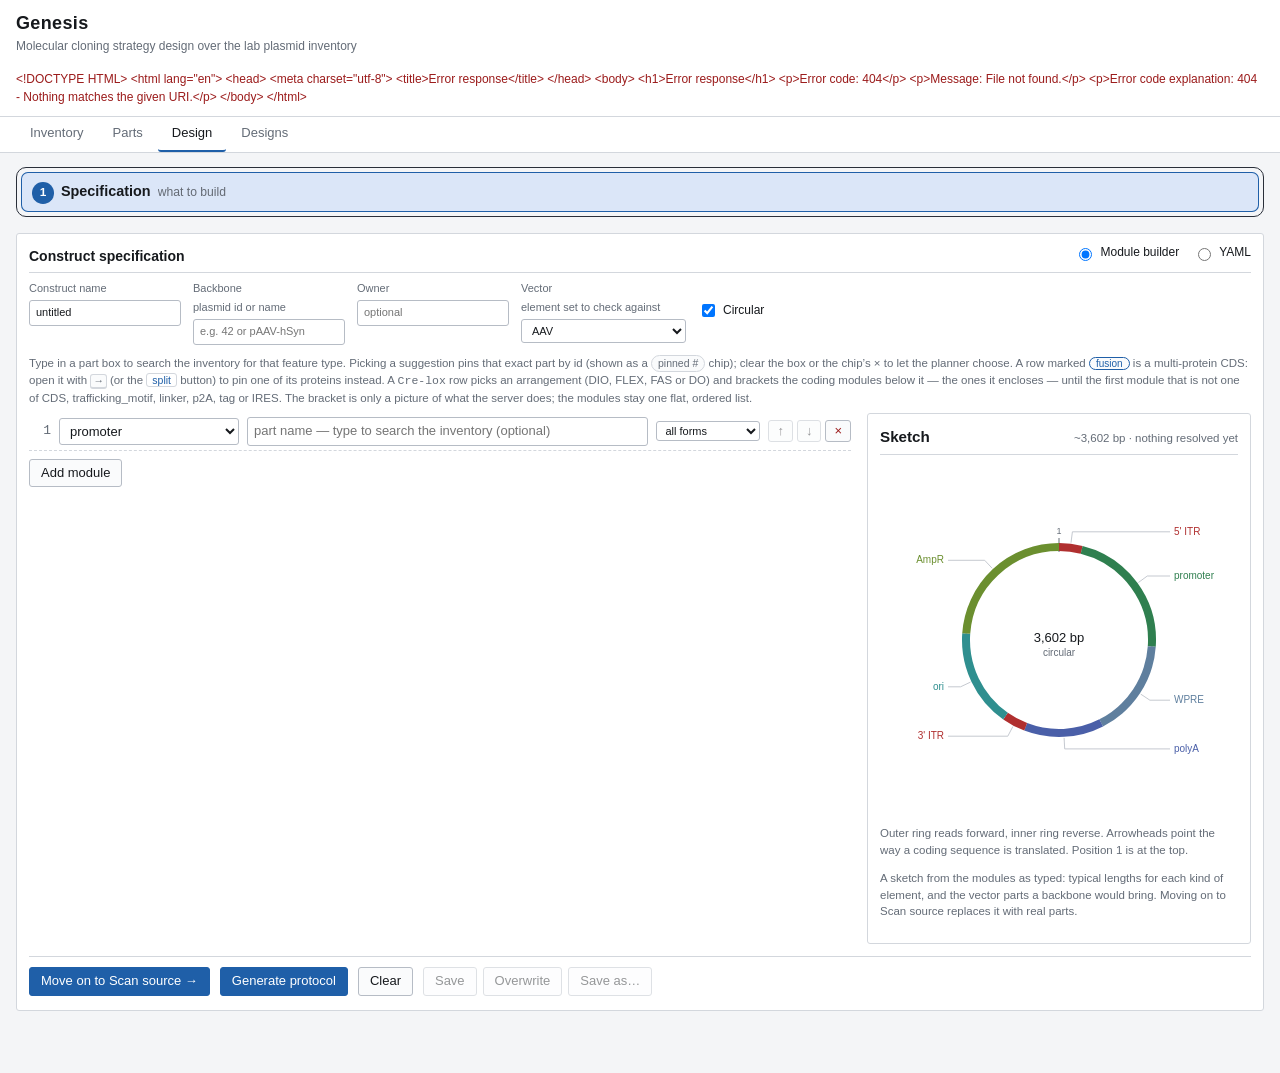
==== commit 9958ac37: "Fold the candidates into the scan, and number the steps that exist Scanning the source and reading t" ====
--- a/web/index.html
+++ b/web/index.html
@@ -142,7 +142,7 @@
       </div>
 
       <div class="card-foot">
-        <button type="button" id="scan" class="primary">Scan the source</button>
+        <button type="button" id="scan" class="primary">Move on to Scan source &rarr;</button>
         <button type="button" id="generate" class="primary">Generate protocol</button>
         <button type="button" id="clear-spec" class="secondary"
                 title="Reset the specification to an empty one and remove the plan on screen">Clear</button>
@@ -159,7 +159,6 @@
 
     <div class="step-pane" id="step-target" hidden></div>
     <div class="step-pane" id="step-scan" hidden></div>
-    <div class="step-pane" id="step-parents" hidden></div>
     <div class="step-pane" id="step-select" hidden></div>
     <div class="step-pane" id="step-routes" hidden></div>
     <div class="step-pane" id="step-scheme" hidden></div>
--- a/web/style.css
+++ b/web/style.css
@@ -1514,3 +1514,16 @@
   white-space: nowrap;
   max-width: 18rem;
 }
+
+/* The first plasmid a variant lives in, shown inline so it is obvious
+   there is a list behind the hover. */
+.var-where {
+  margin-left: 0.5rem;
+  font-size: 0.78rem;
+  opacity: 0.55;
+  white-space: nowrap;
+  overflow: hidden;
+  text-overflow: ellipsis;
+  max-width: 14rem;
+}
+@media (max-width: 860px) { .var-where { display: none; } }
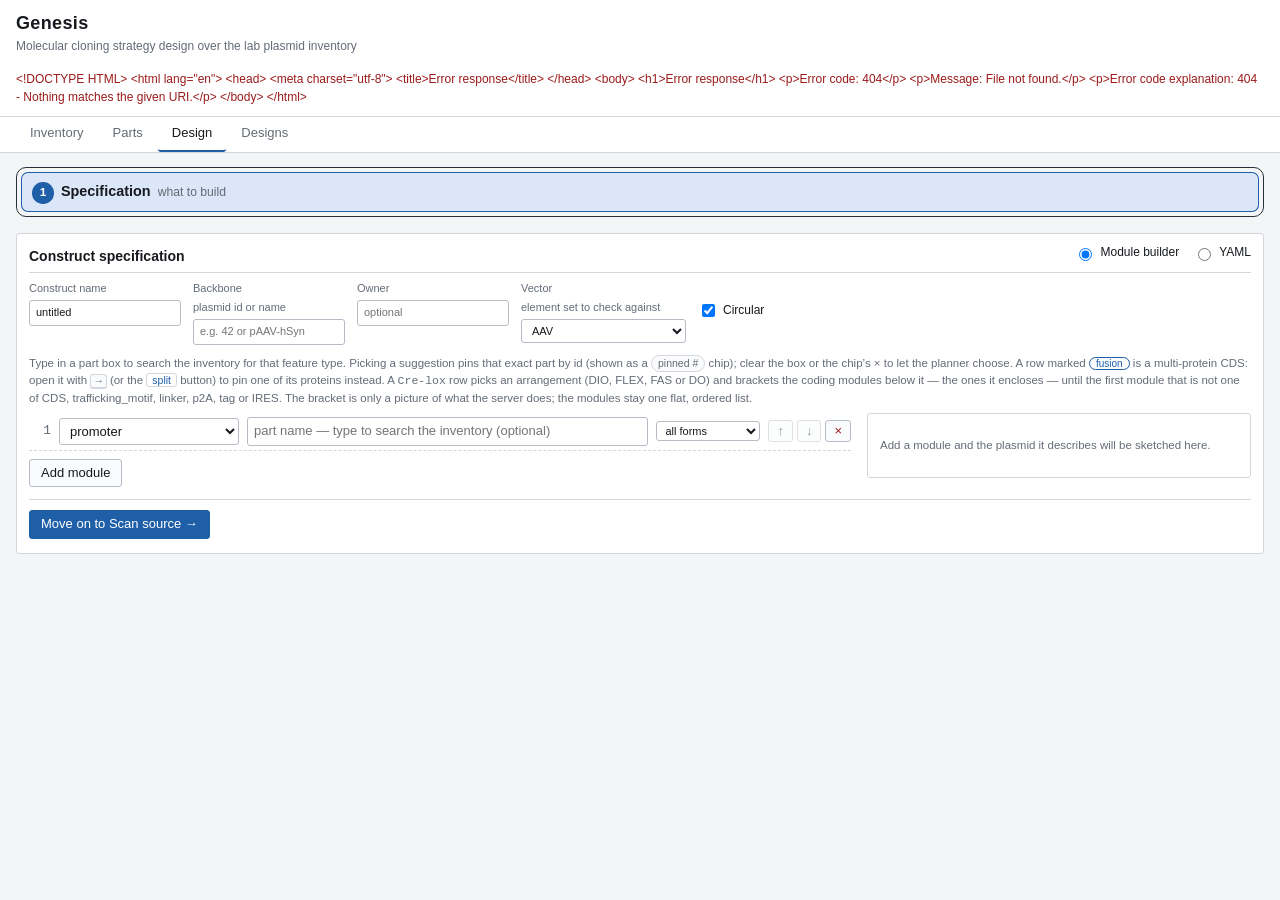
==== commit b4e34003: "Draw the cloning, and keep each step pointing at the next Six things the bench asked for after using" ====
--- a/web/index.html
+++ b/web/index.html
@@ -141,17 +141,19 @@
         <textarea id="spec-yaml" spellcheck="false" rows="14"></textarea>
       </div>
 
+      <!-- One move out of this step. Designing and saving belong to the
+           steps that produce something worth saving, not to the one where
+           you are still describing what you want. -->
       <div class="card-foot">
         <button type="button" id="scan" class="primary">Move on to Scan source &rarr;</button>
-        <button type="button" id="generate" class="primary">Generate protocol</button>
-        <button type="button" id="clear-spec" class="secondary"
-                title="Reset the specification to an empty one and remove the plan on screen">Clear</button>
-        <span class="save-group">
-          <button type="button" id="save-version" class="secondary" disabled>Save</button>
-          <button type="button" id="save-overwrite" class="secondary" disabled>Overwrite</button>
-          <button type="button" id="save-as" class="secondary" disabled>Save as&hellip;</button>
+        <span class="status" id="design-status"></span>
+        <span hidden>
+          <button type="button" id="generate"></button>
+          <button type="button" id="clear-spec"></button>
+          <button type="button" id="save-version" disabled></button>
+          <button type="button" id="save-overwrite" disabled></button>
+          <button type="button" id="save-as" disabled></button>
         </span>
-        <span class="status" id="design-status"></span>
       </div>
       <p class="save-link muted small" id="save-link"></p>
     </div>
--- a/web/style.css
+++ b/web/style.css
@@ -1527,3 +1527,91 @@
   max-width: 14rem;
 }
 @media (max-width: 860px) { .var-where { display: none; } }
+
+/* --- candidate parents beside the plasmid being pointed at ------------- */
+.cand-split {
+  display: grid;
+  grid-template-columns: minmax(0, 1fr) minmax(280px, 26rem);
+  gap: 1rem;
+  align-items: start;
+}
+.cand-lists { min-width: 0; }
+.cand-map {
+  position: sticky;
+  top: 0.5rem;
+  margin: 0;
+  padding: 0.75rem;
+}
+.cand-map h4 { margin: 0; font-size: 0.95rem; }
+@media (max-width: 1100px) {
+  .cand-split { grid-template-columns: minmax(0, 1fr); }
+  .cand-map { position: static; }
+}
+
+/* The move out of a step, sitting on its own under the content. */
+.step-next {
+  display: flex;
+  align-items: center;
+  gap: 0.75rem;
+  margin-top: 1rem;
+}
+
+/* --- routes: the cloning drawn as the steps it is ---------------------- */
+.flow { display: flex; flex-direction: column; gap: 0.5rem; }
+.flow-row {
+  display: grid;
+  grid-template-columns: minmax(0, 1fr) auto minmax(0, 1fr);
+  gap: 0.75rem;
+  align-items: center;
+  padding: 0.6rem;
+  border: 1px solid var(--line, #2a2f3a);
+  border-radius: 8px;
+}
+.flow-cell { min-width: 0; text-align: center; }
+.flow-title {
+  font-weight: 600;
+  font-size: 0.88rem;
+  overflow: hidden;
+  text-overflow: ellipsis;
+  white-space: nowrap;
+}
+/* The circles are read side by side, so they stay small. */
+.flow-cell .map-circular svg { max-width: 190px; }
+.flow-cell .map-toggle { display: none; }
+.flow-arrow {
+  display: flex;
+  flex-direction: column;
+  align-items: center;
+  gap: 0.1rem;
+  padding: 0 0.5rem;
+  white-space: nowrap;
+}
+.flow-verb { font-weight: 700; font-size: 0.9rem; }
+.flow-tick { font-size: 1.5rem; line-height: 1; opacity: 0.55; }
+/* A fragment is linear; a bar says so where a circle would lie. */
+.frag-bar {
+  height: 12px;
+  margin: 0.6rem auto;
+  max-width: 190px;
+  border-radius: 3px;
+  background: var(--line, #2a2f3a);
+  overflow: hidden;
+}
+.frag-fill { display: block; height: 100%; width: 100%; background: #f0a32a; }
+.flow-join {
+  display: flex;
+  align-items: baseline;
+  justify-content: center;
+  gap: 0.6rem;
+  margin: 0.6rem 0 0.2rem;
+  padding: 0.5rem;
+  border-radius: 8px;
+  background: var(--accent-soft, rgba(90, 150, 255, 0.14));
+}
+.flow-product { margin-top: 0.4rem; }
+.flow-product .map-circular svg { max-width: 240px; }
+@media (max-width: 860px) {
+  .flow-row { grid-template-columns: minmax(0, 1fr); }
+  .flow-arrow { flex-direction: row; gap: 0.4rem; }
+  .flow-tick { transform: rotate(90deg); }
+}
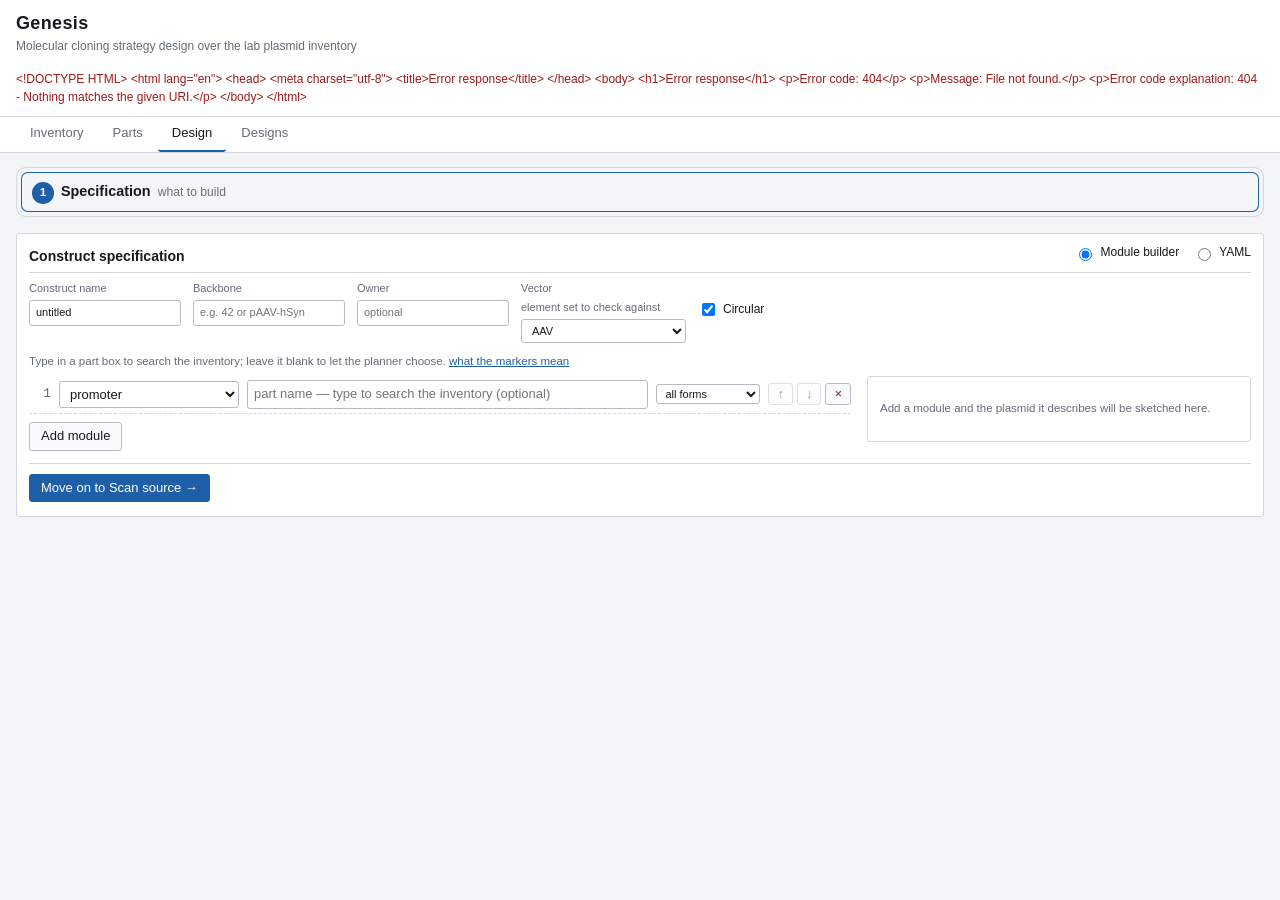
==== commit a7e6371c: "Redraw the route figure, and fix what it exposed The "How this route builds it" panel drew a full pl" ====
--- a/web/index.html
+++ b/web/index.html
@@ -93,7 +93,9 @@
           <label>Construct name
             <input type="text" id="spec-name" value="untitled" placeholder="pAAV-hSyn-DIO-...">
           </label>
-          <label>Backbone <span class="hint">plasmid id or name</span>
+          <!-- The placeholder already says "id or name"; the sub-label
+               said it twice. -->
+          <label>Backbone
             <input type="text" id="spec-backbone" placeholder="e.g. 42 or pAAV-hSyn">
           </label>
           <label>Owner
@@ -109,22 +111,38 @@
           </label>
           <label class="checkbox"><input type="checkbox" id="spec-circular" checked> Circular</label>
         </div>
+        <!-- Four paragraphs of rules before the user has typed anything
+             is a manual, not a hint. One line says what to do; the rest
+             is there for whoever wants it. -->
         <p class="hint builder-hint">
-          Type in a part box to search the inventory for that feature type.
-          Picking a suggestion pins that exact part by id (shown as a
-          <span class="pin-chip pin-chip-demo">pinned&nbsp;#</span> chip);
-          clear the box or the chip&rsquo;s &times; to let the planner choose.
-          A row marked <span class="seg-badge seg-badge-fusion">fusion</span> is a
-          multi-protein CDS: open it with <kbd>&rarr;</kbd> (or the
-          <span class="seg-open-demo">split</span> button) to pin one of its
-          proteins instead.
-          A <code>Cre-lox</code> row picks an arrangement (DIO, FLEX, FAS or DO)
-          and brackets the coding modules below it &mdash; the ones it encloses
-          &mdash; until the first module that is not one of CDS,
-          trafficking_motif, linker, p2A, tag or IRES. The bracket is only a
-          picture of what the server does; the modules stay one flat, ordered
-          list.
+          Type in a part box to search the inventory; leave it blank to let
+          the planner choose.
+          <button type="button" class="link-button" id="builder-more">
+            what the markers mean
+          </button>
         </p>
+        <div class="hint builder-hint" id="builder-help" hidden>
+          <p>
+            Picking a suggestion pins that exact part by id (shown as a
+            <span class="pin-chip pin-chip-demo">pinned&nbsp;#</span> chip);
+            clear the box or the chip&rsquo;s &times; to let the planner
+            choose again.
+          </p>
+          <p>
+            A row marked <span class="seg-badge seg-badge-fusion">fusion</span>
+            is a multi-protein CDS: open it with <kbd>&rarr;</kbd> (or the
+            <span class="seg-open-demo">split</span> button) to pin one of its
+            proteins instead.
+          </p>
+          <p>
+            A <code>Cre-lox</code> row picks an arrangement (DIO, FLEX, FAS or
+            DO) and brackets the coding modules below it &mdash; the ones it
+            encloses &mdash; until the first module that is not one of CDS,
+            trafficking_motif, linker, p2A, tag or IRES. The bracket is only a
+            picture of what the server does; the modules stay one flat,
+            ordered list.
+          </p>
+        </div>
         <div class="spec-split">
           <div class="spec-modules">
             <div id="modules"></div>
@@ -161,7 +179,6 @@
 
     <div class="step-pane" id="step-target" hidden></div>
     <div class="step-pane" id="step-scan" hidden></div>
-    <div class="step-pane" id="step-select" hidden></div>
     <div class="step-pane" id="step-routes" hidden></div>
     <div class="step-pane" id="step-scheme" hidden></div>
 
--- a/web/style.css
+++ b/web/style.css
@@ -163,6 +163,28 @@
 }
 
 .hint { color: var(--text-muted); font-weight: 400; }
+/* A button that only reveals or resets something is not a command; giving
+   it a chrome button's border put it on a level with "Add module". */
+.link-button {
+  background: none;
+  border: 0;
+  padding: 0;
+  font: inherit;
+  color: var(--accent);
+  text-decoration: underline;
+  cursor: pointer;
+}
+.link-button:hover { text-decoration: none; }
+.disclosure { margin: 2px 0 6px; }
+.disclosure p { margin: 4px 0 0; }
+/* The column is still in the grid so the rows stay aligned; it is the
+   repeated text that goes, not the track. */
+.cand-nohas .cand-has { visibility: hidden; }
+/* A note in the header row is still a note, not a column name. */
+.cand-head-note { text-transform: none; letter-spacing: 0; font-weight: 400; }
+/* The long form of the builder hint, shown only when it is asked for. */
+#builder-help { margin: 0 0 8px; }
+#builder-help p { margin: 4px 0; }
 
 input[type="text"], input[type="search"], select, textarea {
   font: inherit;
@@ -662,10 +684,10 @@
   box-shadow: inset 3px 0 0 var(--accent);
   background: var(--row-selected);
 }
-.route.infeasible { opacity: 0.55; background: var(--surface); }
-.route.infeasible .route-head h3 { text-decoration: line-through; }
+.route.infeasible { opacity: 0.6; background: var(--surface); }
 
 .route-head { display: flex; align-items: baseline; gap: 8px; flex-wrap: wrap; }
+.route-head h3 { font-size: 13.5px; font-weight: 600; margin: 0; }
 .route-head .rank {
   font-family: var(--mono);
   font-size: 11px;
@@ -688,12 +710,16 @@
   font-size: 11px;
 }
 
-.route-note { margin: 7px 0 0; font-size: 11.5px; }
+.route-note { margin: 7px 0 0; font-size: 11.5px; line-height: 1.35; }
 .route-note.reason {
   color: var(--error-text);
   background: var(--error-bg);
   border-radius: var(--radius);
   padding: 4px 6px;
+  display: -webkit-box;
+  -webkit-line-clamp: 3;
+  -webkit-box-orient: vertical;
+  overflow: hidden;
 }
 
 /* ---------------- steps ---------------- */
@@ -1299,7 +1325,7 @@
   margin: 12px 0 4px;
 }
 .sim-source {
-  border: 1px solid var(--line);
+  border: 1px solid var(--border);
   border-radius: 10px;
   padding: 10px 12px 4px;
   background: var(--panel);
@@ -1339,7 +1365,7 @@
 .cand-name { font-weight: 600; overflow-wrap: anywhere; }
 .cand-has { overflow-wrap: anywhere; }
 .cand-donor {
-  border-left: 2px solid var(--line);
+  border-left: 2px solid var(--border);
   padding-left: 12px;
   margin: 8px 0 12px;
 }
@@ -1352,12 +1378,12 @@
   font-size: 0.78rem;
   letter-spacing: 0.04em;
   text-transform: uppercase;
-  color: var(--muted);
+  color: var(--text-muted);
   cursor: default;
 }
 .cand-head:hover { background: none; }
 .cand-name .pill { margin-left: 7px; font-size: 0.72rem; vertical-align: middle; }
-.pill-soft { background: var(--line); color: var(--muted); }
+.pill-soft { background: var(--border); color: var(--text-muted); }
 .cand-score-soft { opacity: 0.65; }
 
 /* --- part picker grouped by protein ------------------------------------ */
@@ -1366,7 +1392,7 @@
 .combo-item.combo-head {
   cursor: default;
   padding-top: 0.5rem;
-  border-top: 1px solid var(--line, #2a2f3a);
+  border-top: 1px solid var(--border);
   opacity: 0.95;
 }
 .combo-item.combo-head:hover { background: none; }
@@ -1398,7 +1424,7 @@
   gap: 0;
   margin: 0 0 1rem;
   padding: 0.25rem;
-  border: 1px solid var(--line, #2a2f3a);
+  border: 1px solid var(--border);
   border-radius: 10px;
   background: var(--panel, rgba(255, 255, 255, 0.02));
 }
@@ -1420,7 +1446,7 @@
 }
 .steps .step:hover:not(:disabled) { background: rgba(255, 255, 255, 0.05); opacity: 1; }
 .steps .step.active {
-  background: var(--accent-soft, rgba(90, 150, 255, 0.16));
+  background: var(--row-selected));
   opacity: 1;
   box-shadow: inset 0 0 0 1px var(--accent, #5a96ff);
 }
@@ -1451,7 +1477,7 @@
   align-self: center;
   width: 1px;
   height: 1.4rem;
-  background: var(--line, #2a2f3a);
+  background: var(--border);
 }
 /* Below a tablet the hints are the first thing to go, then the rail wraps. */
 @media (max-width: 1100px) {
@@ -1468,7 +1494,7 @@
   align-items: baseline;
   gap: 0.6rem;
   padding: 0.4rem 0;
-  border-bottom: 1px solid var(--line, #2a2f3a);
+  border-bottom: 1px solid var(--border);
 }
 .sel-row:last-child { border-bottom: 0; }
 .sel-what { flex: 0 0 11rem; opacity: 0.7; font-size: 0.88rem; }
@@ -1536,16 +1562,18 @@
   align-items: start;
 }
 .cand-lists { min-width: 0; }
-.cand-map {
+.cand-maps {
+  display: flex;
+  flex-direction: column;
+  gap: 0.75rem;
   position: sticky;
   top: 0.5rem;
-  margin: 0;
-  padding: 0.75rem;
-}
+}
+.cand-map { margin: 0; padding: 0.75rem; }
 .cand-map h4 { margin: 0; font-size: 0.95rem; }
 @media (max-width: 1100px) {
   .cand-split { grid-template-columns: minmax(0, 1fr); }
-  .cand-map { position: static; }
+  .cand-maps { position: static; }
 }
 
 /* The move out of a step, sitting on its own under the content. */
@@ -1556,62 +1584,84 @@
   margin-top: 1rem;
 }
 
-/* --- routes: the cloning drawn as the steps it is ---------------------- */
-.flow { display: flex; flex-direction: column; gap: 0.5rem; }
-.flow-row {
-  display: grid;
-  grid-template-columns: minmax(0, 1fr) auto minmax(0, 1fr);
+/* --- routes: the cloning figure --------------------------------------- */
+/* One drawing, not a grid of widgets: the browser only has to scroll it. */
+.fig-wrap {
+  overflow-x: auto;
+  padding: 0.25rem 0 0.5rem;
+}
+.fig-svg {
+  display: block;
+  width: 100%;
+  min-width: 640px;
+  height: auto;
+}
+.fig-ring { stroke: var(--text-muted); opacity: 0.55; }
+.fig-name {
+  font-size: 11px;
+  font-weight: 600;
+  fill: var(--text);
+}
+.fig-sub { font-size: 9.5px; fill: var(--text-muted); }
+.fig-verb {
+  font-size: 10.5px;
+  font-weight: 700;
+  fill: var(--text);
+  letter-spacing: 0.01em;
+}
+.fig-tag { font-size: 9.5px; fill: var(--text-muted); }
+.fig-tag-strong { font-weight: 600; fill: var(--text); }
+.fig-enz { font-size: 9.5px; font-weight: 600; fill: #e0574f; }
+.fig-prim-tag { font-size: 9px; font-weight: 600; fill: #2f9e5e; }
+.fig-piece { font-size: 10.5px; font-weight: 600; fill: var(--text); }
+.fig-arrow { stroke: var(--text-muted); fill: none; }
+.fig-arrow-head { fill: var(--text-muted); }
+.fig-primer { stroke: #2f9e5e; fill: none; stroke-linecap: round; }
+.fig-primer-head { fill: #2f9e5e; }
+.fig-cut { stroke: #e0574f; stroke-linecap: round; }
+.fig-order {
+  fill: none;
+  stroke: var(--text-muted);
+  stroke-width: 1.5;
+  stroke-dasharray: 5 3;
+}
+/* A sticky end is a real overhang; a homology arm is shared sequence. */
+.fig-end-cut { fill: #e0574f; }
+.fig-end-hom { fill: var(--text-muted); opacity: 0.8; }
+.fig-end-label { font-size: 9px; fill: var(--text-muted); }
+.fig-legend { margin: 0.2rem 0 0; }
+
+/* --- routes: what each one actually does ------------------------------- */
+.method-filter {
+  display: flex;
+  align-items: center;
+  flex-wrap: wrap;
   gap: 0.75rem;
+  margin: 0 0 0.75rem;
+  padding: 0.5rem 0.65rem;
+  border: 1px solid var(--border);
+  border-radius: 8px;
+}
+.method-box {
+  display: inline-flex;
+  flex-direction: row;
   align-items: center;
-  padding: 0.6rem;
-  border: 1px solid var(--line, #2a2f3a);
-  border-radius: 8px;
-}
-.flow-cell { min-width: 0; text-align: center; }
-.flow-title {
-  font-weight: 600;
-  font-size: 0.88rem;
-  overflow: hidden;
-  text-overflow: ellipsis;
-  white-space: nowrap;
-}
-/* The circles are read side by side, so they stay small. */
-.flow-cell .map-circular svg { max-width: 190px; }
-.flow-cell .map-toggle { display: none; }
-.flow-arrow {
-  display: flex;
-  flex-direction: column;
-  align-items: center;
-  gap: 0.1rem;
-  padding: 0 0.5rem;
-  white-space: nowrap;
-}
-.flow-verb { font-weight: 700; font-size: 0.9rem; }
-.flow-tick { font-size: 1.5rem; line-height: 1; opacity: 0.55; }
-/* A fragment is linear; a bar says so where a circle would lie. */
-.frag-bar {
-  height: 12px;
-  margin: 0.6rem auto;
-  max-width: 190px;
-  border-radius: 3px;
-  background: var(--line, #2a2f3a);
-  overflow: hidden;
-}
-.frag-fill { display: block; height: 100%; width: 100%; background: #f0a32a; }
-.flow-join {
-  display: flex;
-  align-items: baseline;
-  justify-content: center;
-  gap: 0.6rem;
-  margin: 0.6rem 0 0.2rem;
-  padding: 0.5rem;
-  border-radius: 8px;
-  background: var(--accent-soft, rgba(90, 150, 255, 0.14));
-}
-.flow-product { margin-top: 0.4rem; }
-.flow-product .map-circular svg { max-width: 240px; }
-@media (max-width: 860px) {
-  .flow-row { grid-template-columns: minmax(0, 1fr); }
-  .flow-arrow { flex-direction: row; gap: 0.4rem; }
-  .flow-tick { transform: rotate(90deg); }
-}
+  gap: 0.35rem;
+  font-size: 12px;
+  color: var(--text);
+  cursor: pointer;
+}
+.method-box input:disabled { cursor: default; }
+.route-methods { display: inline-flex; gap: 0.3rem; margin-left: auto; }
+/* Each technique keeps one colour wherever it appears. */
+.method-chip {
+  font-size: 0.72rem;
+  padding: 0 0.4rem;
+  border-radius: 999px;
+  border: 1px solid currentColor;
+  opacity: 0.85;
+}
+.method-pcr { color: #5a96ff; }
+.method-enzyme { color: #e0574f; }
+.method-assembly { color: #46b48c; }
+.method-order { color: #d8a33c; }
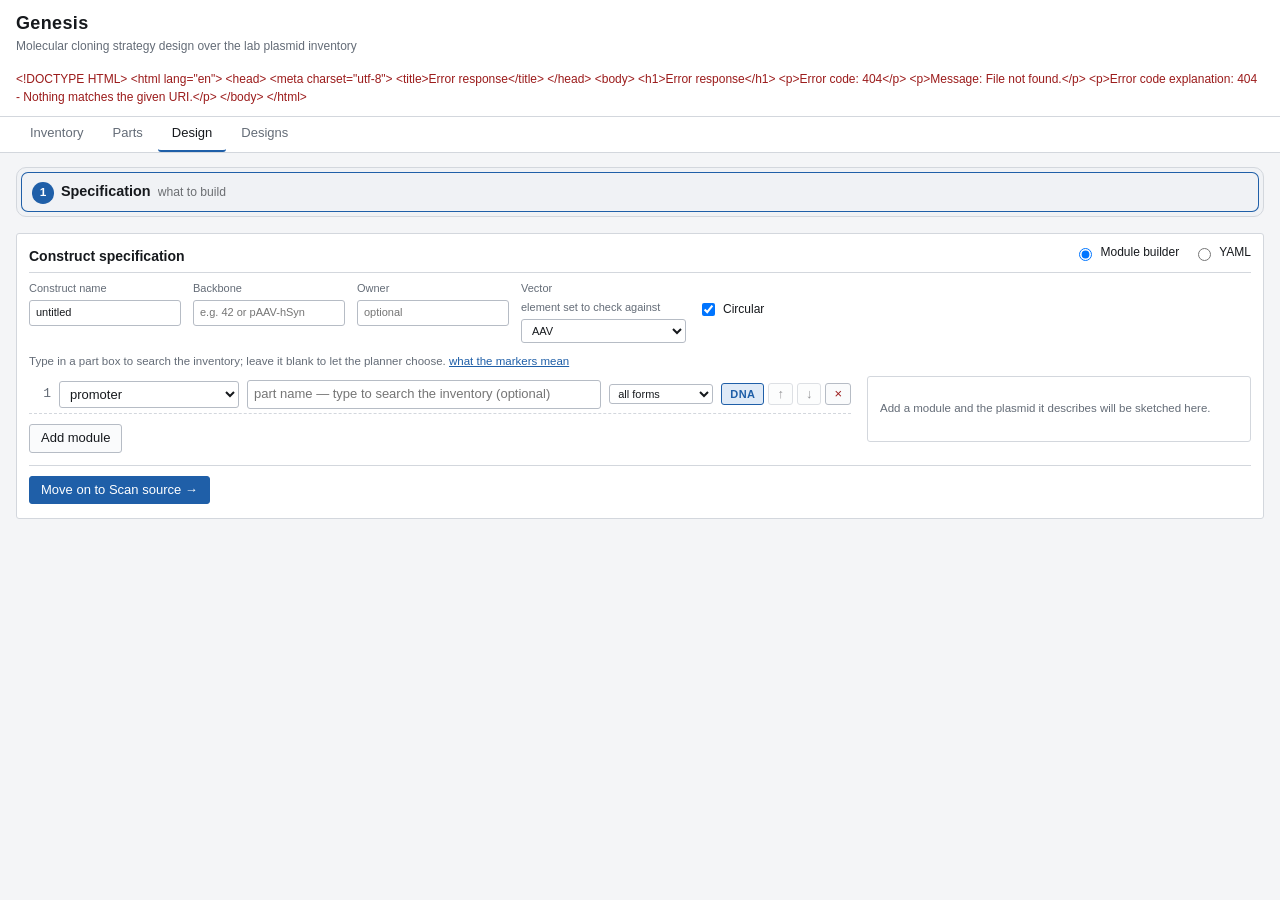
==== commit 3c86fbc7: "Let the inventory be refreshed from the Inventory tab pPH003 was saved to the share on 19 October. T" ====
--- a/web/index.html
+++ b/web/index.html
@@ -37,8 +37,16 @@
         <select id="inv-owner"><option value="">all owners</option></select>
       </label>
       <button type="button" id="inv-go">Search</button>
+      <!-- The inventory is a snapshot, and a snapshot goes stale the
+           moment somebody saves a plasmid. Re-reading the share took a
+           terminal and knowing the command, so in practice it happened
+           only after something had already gone missing. -->
+      <button type="button" id="inv-rescan" class="rescan">
+        Update from the share
+      </button>
       <span class="status" id="inv-status"></span>
     </div>
+    <div id="inv-rescan-box" hidden></div>
     <div class="split">
       <div class="split-main">
         <div id="inv-table" class="scroll-y"></div>
--- a/web/style.css
+++ b/web/style.css
@@ -24,6 +24,17 @@
   --ok-text: #226634;
 
   --overlay-shadow: 0 6px 18px rgba(16, 20, 26, 0.18);
+
+  /* A recessed panel and a chip, one step off the surface either way. */
+  --panel: #f0f2f5;
+  --chip: #e6eaf0;
+  --warn-soft: #fbf1dc;
+  /* Defect marks on a feature map. */
+  --mark-color: #d94040;
+  --mark-text: #9b1b1b;
+  /* Cre-lox: recombination is its own thing, not an error and not a part. */
+  --crelox: #9c3d6b;
+  --crelox-soft: #f7ebf1;
 
   --mono: ui-monospace, "SF Mono", SFMono-Regular, Menlo, Consolas,
           "Liberation Mono", monospace;
@@ -58,6 +69,14 @@
     --ok-text: #8fd3a4;
 
     --overlay-shadow: 0 8px 22px rgba(0, 0, 0, 0.6);
+
+    --panel: #1a1e23;
+    --chip: #2b323a;
+    --warn-soft: #3a3017;
+    --mark-color: #e06060;
+    --mark-text: #ff9c9c;
+    --crelox: #d479a6;
+    --crelox-soft: #30212a;
   }
 }
 
@@ -182,6 +201,168 @@
 .cand-nohas .cand-has { visibility: hidden; }
 /* A note in the header row is still a note, not a column name. */
 .cand-head-note { text-transform: none; letter-spacing: 0; font-weight: 400; }
+
+/* --- a construct that already exists ---------------------------------- */
+.card-alarm { border-color: var(--error-border); background: var(--error-bg); }
+.card-alarm .card-head h2 { color: var(--error-text); }
+.made-row {
+  display: grid;
+  grid-template-columns: minmax(0, 1.4fr) minmax(0, 1fr) max-content;
+  gap: 10px;
+  align-items: baseline;
+  padding: 3px 0;
+}
+.made-name { font-weight: 600; }
+
+/* --- picking a parent -------------------------------------------------- */
+/* A radio list is the right control for three things and the wrong one
+   for thirty. */
+.cand-pick {
+  display: flex;
+  align-items: baseline;
+  gap: 10px;
+  flex-wrap: wrap;
+  margin: 4px 0 8px;
+}
+.cand-pick-label { font-weight: 600; font-size: 12px; color: var(--text); }
+.cand-pick select {
+  flex: 1 1 320px;
+  min-width: 0;
+  font-family: var(--mono);
+  font-size: 11.5px;
+}
+/* The full table stays, behind a disclosure, for comparing them. */
+.cand-rest { margin-top: 2px; }
+.fold-away { margin: 2px 0 6px; }
+.fold-note { margin: 4px 0 8px; font-style: italic; }
+
+/* --- what the design is doing ----------------------------------------- */
+.bar {
+  height: 8px;
+  border-radius: 999px;
+  background: var(--border);
+  overflow: hidden;
+}
+.bar-fill {
+  height: 100%;
+  width: 0;
+  border-radius: 999px;
+  background: var(--accent);
+  transition: width 0.3s ease;
+}
+button.rescan {
+  color: var(--accent);
+  border-color: var(--accent);
+  background: var(--row-selected);
+  font-weight: 600;
+}
+button.rescan:hover:not(:disabled) {
+  background: var(--accent);
+  color: var(--accent-text);
+}
+#inv-rescan-box { margin: 0 0 10px; }
+
+.bar-label {
+  margin-top: 7px;
+  font-size: 12.5px;
+  font-weight: 600;
+  color: var(--text);
+}
+
+/* --- a sequence the inventory does not have --------------------------- */
+.module-wrap { margin-bottom: 2px; }
+.module-row.is-literal { border-left: 3px solid var(--accent); }
+.literal-note {
+  font-size: 11.5px;
+  color: var(--accent);
+  font-weight: 600;
+  align-self: center;
+}
+/* The one button on the row that does something other than move or
+   delete, so it does not look like the arrows and the cross. Outlined
+   in the accent while it is an offer, filled once the row is actually
+   carrying a sequence - and the filled state is what tells you, at a
+   glance down the builder, which rows are not coming from the
+   inventory. */
+.dna-button {
+  font-weight: 700;
+  font-size: 11px;
+  letter-spacing: 0.04em;
+  color: var(--accent);
+  border-color: var(--accent);
+  background: var(--row-selected);
+}
+.dna-button:hover:not(:disabled) {
+  background: var(--accent);
+  color: var(--accent-text);
+}
+.dna-button.is-on,
+.row-buttons button.is-on {
+  background: var(--accent);
+  color: var(--accent-text);
+  border-color: var(--accent);
+}
+.dna-button.is-on:hover:not(:disabled) {
+  background: var(--accent);
+  color: var(--accent-text);
+}
+.literal-box {
+  margin: 2px 0 8px 26px;
+  padding: 8px;
+  border: 1px solid var(--border);
+  border-radius: var(--radius);
+  background: var(--surface-2);
+}
+.literal-box textarea {
+  width: 100%;
+  font-family: var(--mono);
+  font-size: 11.5px;
+  line-height: 1.4;
+  resize: vertical;
+}
+.literal-status { margin: 4px 0 6px; }
+.literal-status .bad { color: var(--error-text); font-weight: 600; }
+
+/* --- stop and look before the next step ------------------------------- */
+/* The step people skip is the one that would have told them, so it does
+   not look like the rest of the list. */
+.check-box {
+  margin: 6px 0 4px 10px;
+  padding: 7px 9px;
+  border: 1px solid var(--ok-border);
+  border-left-width: 3px;
+  border-radius: var(--radius);
+  background: var(--ok-bg);
+  font-size: 11.5px;
+}
+.check-how { margin: 0 0 4px; color: var(--text-muted); }
+.check-head {
+  font-weight: 700;
+  font-size: 11px;
+  color: var(--ok-text);
+  margin-top: 4px;
+}
+.check-head.check-bad { color: var(--error-text); }
+.check-list { margin: 2px 0 4px; padding-left: 18px; }
+.check-list li { margin: 1px 0; }
+.check-box table { margin-top: 4px; font-size: 11px; }
+
+/* --- a part's own sequence -------------------------------------------- */
+.seq-wrap { margin: 6px 0 10px; }
+.seq-block {
+  font-family: var(--mono);
+  font-size: 11px;
+  line-height: 1.45;
+  margin: 4px 0 0;
+  padding: 7px 8px;
+  border: 1px solid var(--border);
+  border-radius: var(--radius);
+  background: var(--surface-2);
+  color: var(--text);
+  overflow-x: auto;
+  white-space: pre;
+  user-select: text;
+}
 /* The long form of the builder hint, shown only when it is asked for. */
 #builder-help { margin: 0 0 8px; }
 #builder-help p { margin: 4px 0; }
@@ -724,7 +905,7 @@
 
 /* ---------------- steps ---------------- */
 
-ol.steps { margin: 0; padding-left: 26px; }
+olnav.steps { margin: 0; padding-left: 26px; }
 ol.steps li {
   padding: 5px 0;
   border-bottom: 1px solid var(--border);
@@ -1409,7 +1590,7 @@
   border-radius: 3px;
   font-size: 0.78em;
   opacity: 0.75;
-  background: var(--chip, rgba(255,255,255,0.08));
+  background: var(--chip);
 }
 
 /* --- design steps ------------------------------------------------------ */
@@ -1417,7 +1598,10 @@
    top, one pane on screen at a time. The alternative was a single column
    several screens tall, where finding the routes meant scrolling past the
    whole construct. */
-.steps {
+/* The design step navigation. Scoped to the nav element: a bare
+   `.steps` also matches `ol.steps`, the protocol's numbered list,
+   and laid the bench steps out as a wrapping flex row. */
+nav.steps {
   display: flex;
   align-items: stretch;
   flex-wrap: wrap;
@@ -1426,9 +1610,9 @@
   padding: 0.25rem;
   border: 1px solid var(--border);
   border-radius: 10px;
-  background: var(--panel, rgba(255, 255, 255, 0.02));
-}
-.steps .step {
+  background: var(--panel);
+}
+nav.steps .step {
   display: flex;
   align-items: baseline;
   gap: 0.45rem;
@@ -1444,15 +1628,15 @@
   cursor: pointer;
   opacity: 0.72;
 }
-.steps .step:hover:not(:disabled) { background: rgba(255, 255, 255, 0.05); opacity: 1; }
-.steps .step.active {
+nav.steps .step:hover:not(:disabled) { background: rgba(255, 255, 255, 0.05); opacity: 1; }
+nav.steps .step.active {
   background: var(--row-selected));
   opacity: 1;
   box-shadow: inset 0 0 0 1px var(--accent, #5a96ff);
 }
-.steps .step:disabled { cursor: default; opacity: 0.32; }
+nav.steps .step:disabled { cursor: default; opacity: 0.32; }
 /* The number carries the order, so the label does not have to. */
-.steps .step-n {
+nav.steps .step-n {
   flex: 0 0 auto;
   width: 1.35rem;
   height: 1.35rem;
@@ -1463,16 +1647,16 @@
   font-weight: 700;
   background: rgba(255, 255, 255, 0.1);
 }
-.steps .step.active .step-n { background: var(--accent, #5a96ff); color: #fff; }
-.steps .step-label { font-weight: 600; font-size: 0.9rem; white-space: nowrap; }
-.steps .step-hint {
+nav.steps .step.active .step-n { background: var(--accent, #5a96ff); color: #fff; }
+nav.steps .step-label { font-weight: 600; font-size: 0.9rem; white-space: nowrap; }
+nav.steps .step-hint {
   font-size: 0.76rem;
   opacity: 0.6;
   white-space: nowrap;
   overflow: hidden;
   text-overflow: ellipsis;
 }
-.steps .step-sep {
+nav.steps .step-sep {
   flex: 0 0 auto;
   align-self: center;
   width: 1px;
@@ -1481,11 +1665,11 @@
 }
 /* Below a tablet the hints are the first thing to go, then the rail wraps. */
 @media (max-width: 1100px) {
-  .steps .step-hint { display: none; }
+  nav.steps .step-hint { display: none; }
 }
 @media (max-width: 720px) {
-  .steps .step { flex: 1 1 42%; }
-  .steps .step-sep { display: none; }
+  nav.steps .step { flex: 1 1 42%; }
+  nav.steps .step-sep { display: none; }
 }
 
 /* --- step 5: the choices in force -------------------------------------- */
@@ -1529,7 +1713,7 @@
   font-size: 0.78rem;
   padding: 0 0.35rem;
   border-radius: 3px;
-  background: var(--warn-soft, rgba(220, 160, 60, 0.18));
+  background: var(--warn-soft);
 }
 .fam-hosts {
   margin-left: 0.5rem;
@@ -1628,7 +1812,7 @@
 /* A sticky end is a real overhang; a homology arm is shared sequence. */
 .fig-end-cut { fill: #e0574f; }
 .fig-end-hom { fill: var(--text-muted); opacity: 0.8; }
-.fig-end-label { font-size: 9px; fill: var(--text-muted); }
+.fig-end-label { font-size: 9px; font-weight: 600; fill: var(--text-muted); }
 .fig-legend { margin: 0.2rem 0 0; }
 
 /* --- routes: what each one actually does ------------------------------- */
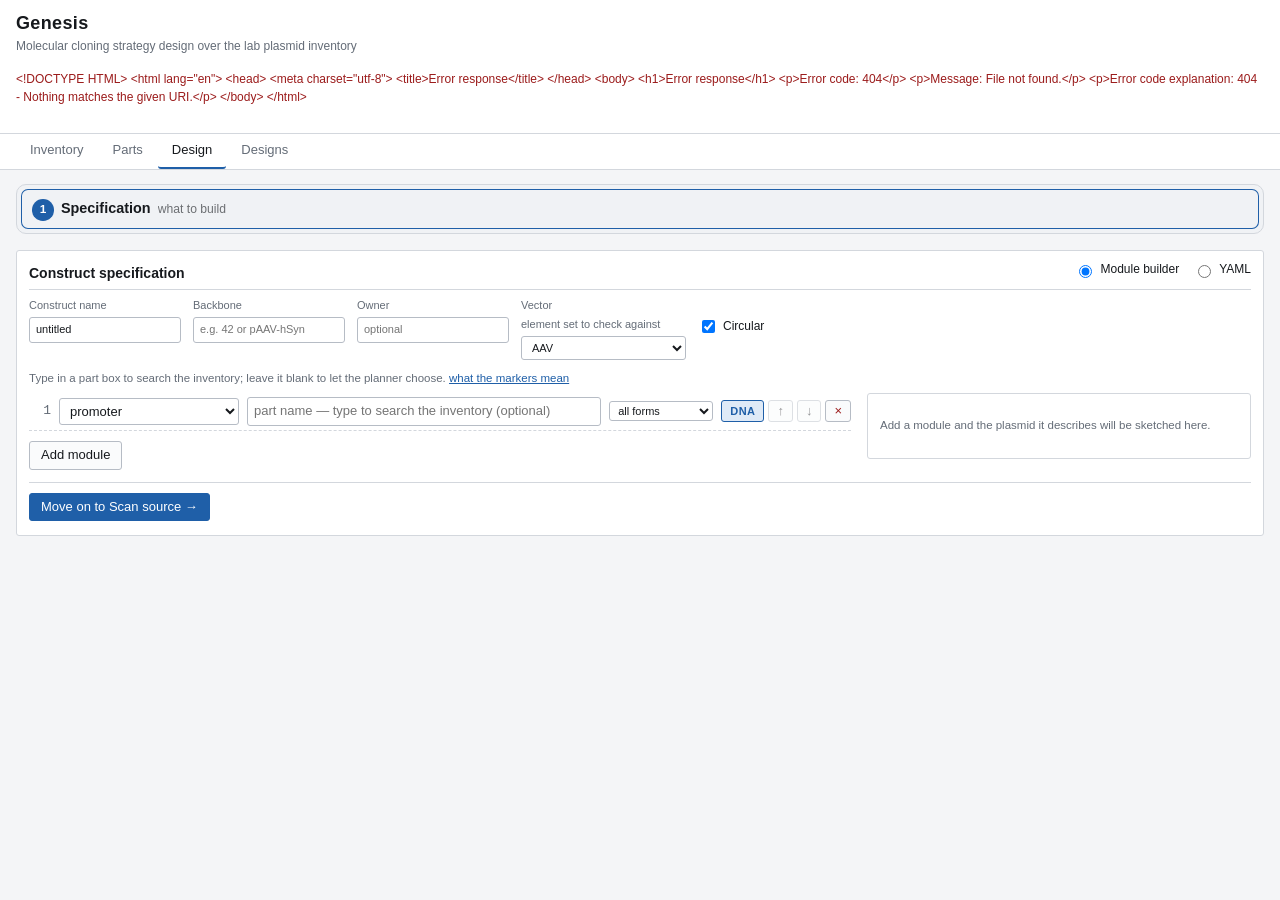
==== commit abd4089b: "Say in the header which Genesis answered the request Everyone in the lab reaches this over the netwo" ====
--- a/web/index.html
+++ b/web/index.html
@@ -13,8 +13,11 @@
     <h1>Genesis</h1>
     <p class="subtitle">Molecular cloning strategy design over the lab plasmid inventory</p>
   </div>
-  <div class="stats" id="stats">
-    <span class="stat-loading">loading stats&hellip;</span>
+  <div class="header-right">
+    <div class="stats" id="stats">
+      <span class="stat-loading">loading stats&hellip;</span>
+    </div>
+    <div class="version" id="version"></div>
   </div>
 </header>
 
--- a/web/style.css
+++ b/web/style.css
@@ -1849,3 +1849,25 @@
 .method-enzyme { color: #e0574f; }
 .method-assembly { color: #46b48c; }
 .method-order { color: #d8a33c; }
+
+/* Autosaved plans: listed with the saved designs, but visibly not one. */
+.drafts { margin-bottom: 22px; }
+.drafts h3 { margin: 0 0 4px; font-size: 14px; }
+.drafts > p.muted { margin: 0 0 10px; max-width: 62ch; }
+.drafts .expiring { color: var(--warn-text); font-weight: 600; }
+
+/* Assembly overlaps: sequence that belongs to two fragments at once. */
+.feat-overlap { stroke: var(--panel); stroke-width: 0.75; }
+.overlap-label {
+  font-size: 9px; font-weight: 600; fill: var(--text-muted);
+  paint-order: stroke; stroke: var(--panel); stroke-width: 2.5px;
+}
+
+/* Which Genesis you are looking at, in the corner of the header. */
+.header-right {
+  display: flex; flex-direction: column; align-items: flex-end; gap: 3px;
+}
+.version { min-height: 14px; }
+.version-stamp { font-size: 11px; color: var(--text-muted); cursor: help; }
+.version-stamp b { font-weight: 600; color: var(--text); }
+.version-dirty b::after { content: "+"; opacity: 0.7; }
